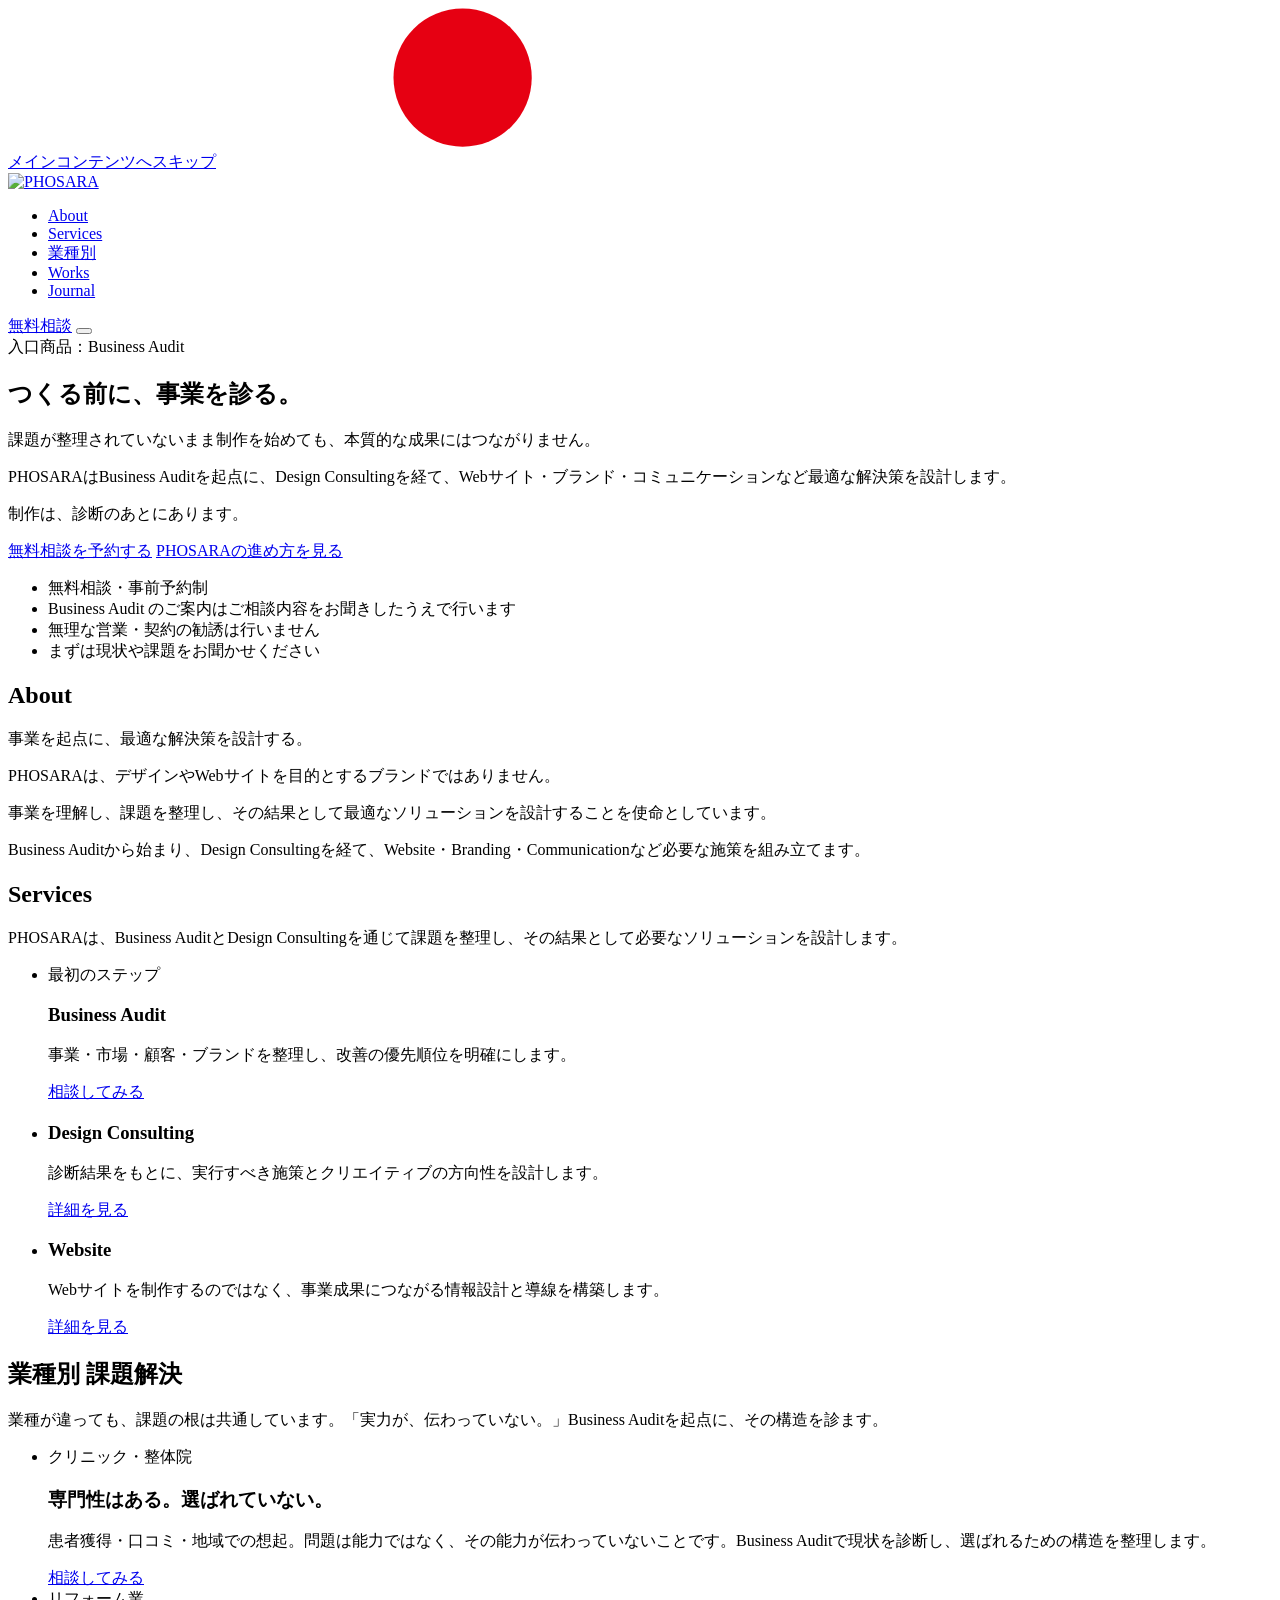
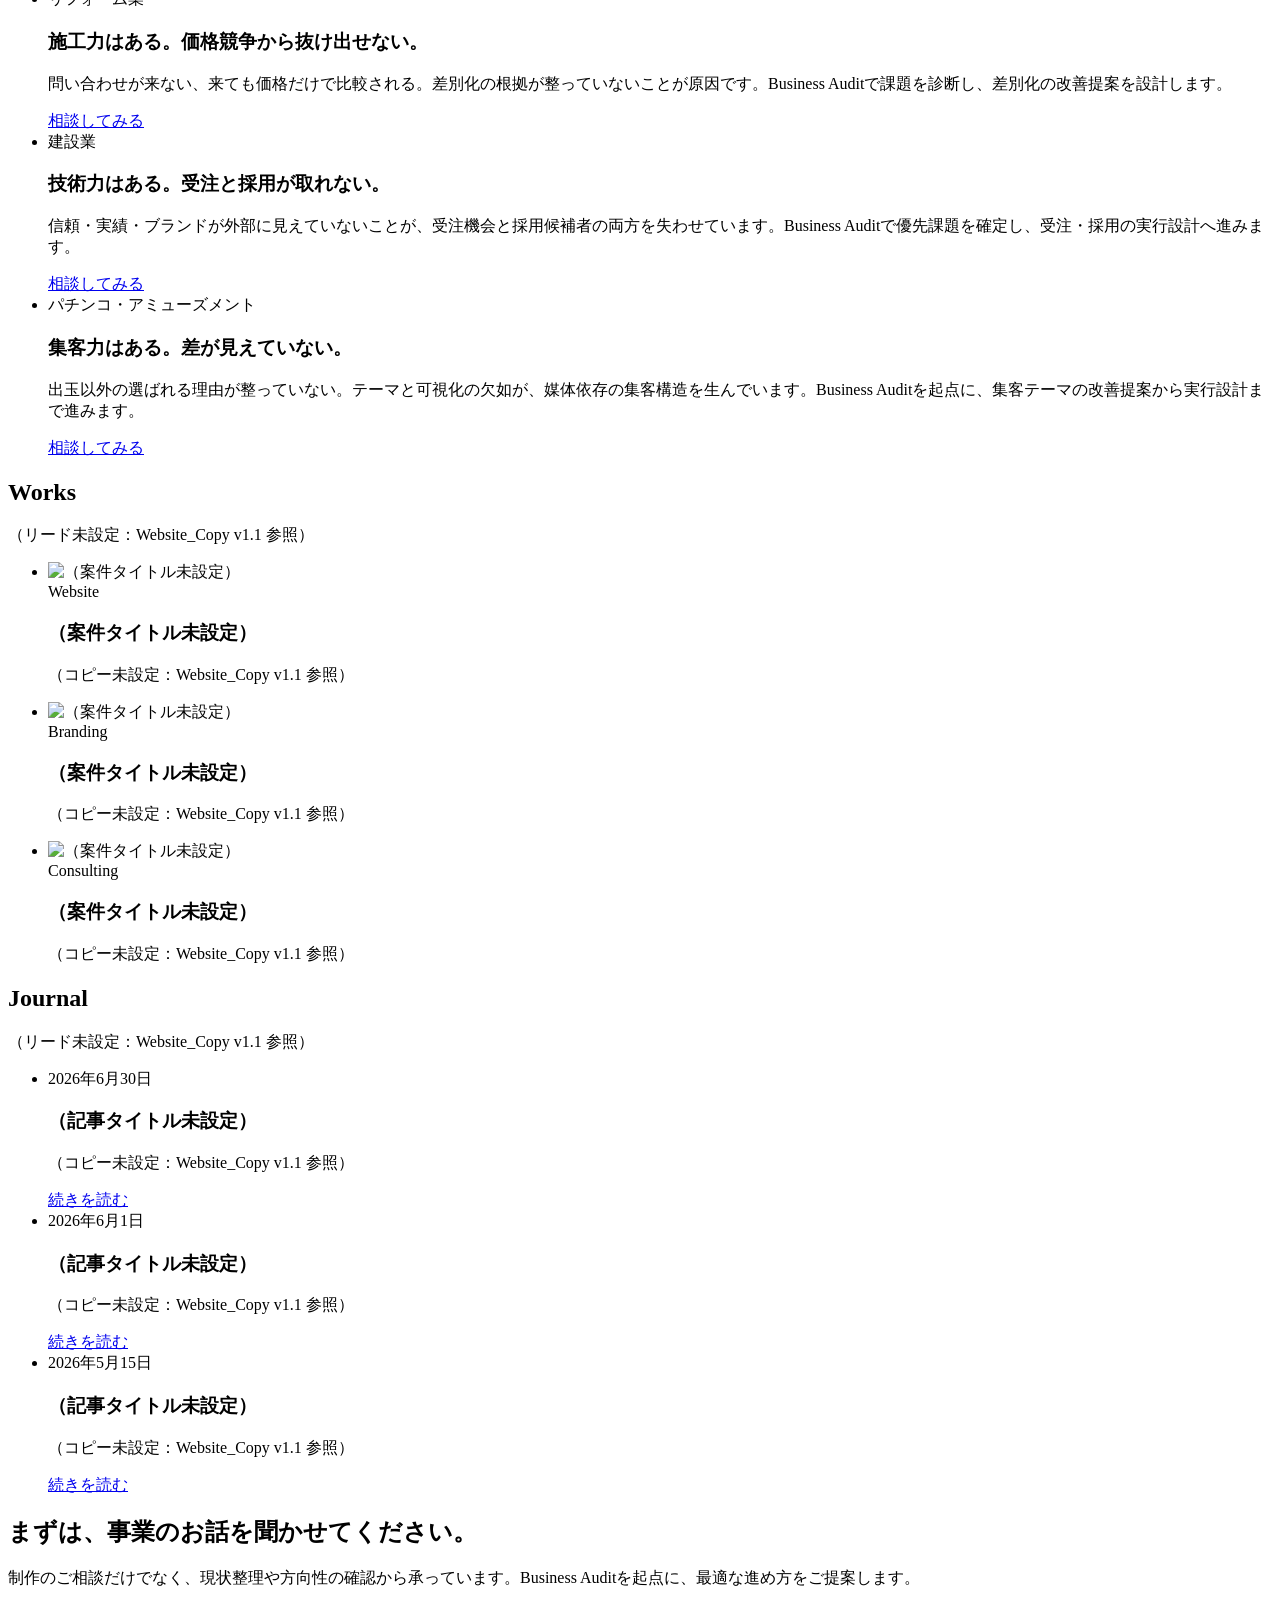
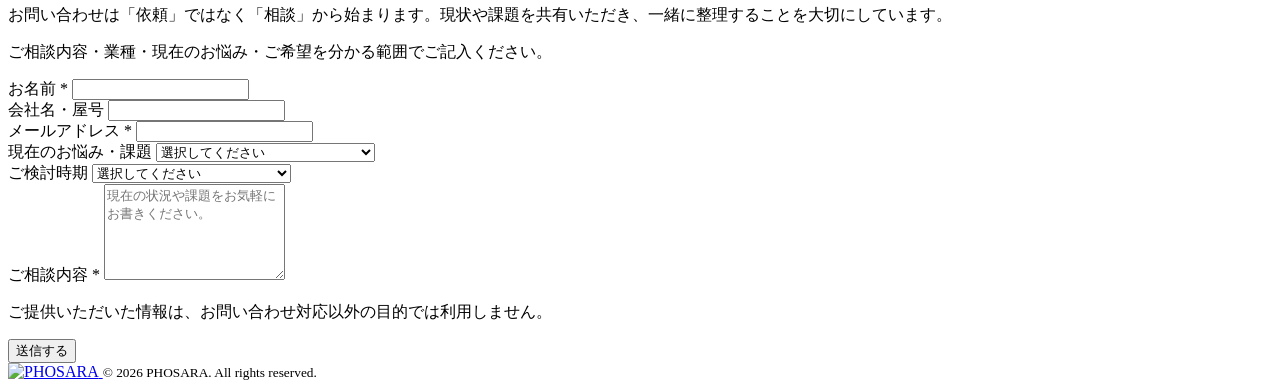
==== website/index.html @ 9cd6f7f6 "site: add Hero Opening Animation for top page - New: website/assets/css/pages/hero-intro.css   Pure " ====
<!DOCTYPE html>
<html lang="ja">
<head>
  <meta charset="UTF-8">
  <meta name="viewport" content="width=device-width, initial-scale=1.0">
  <meta name="description" content="PHOSARAはBusiness Auditを起点に、Design Consultingを経て最適なソリューションを設計するクリエイティブブランドです。まずは無料相談からお気軽にどうぞ。">
  <meta property="og:type"        content="website">
  <meta property="og:url"         content="https://phosara.com/">
  <meta property="og:title"       content="PHOSARA｜Business Auditから始めるクリエイティブブランド">
  <meta property="og:description" content="PHOSARAはBusiness Auditを起点に、Design Consultingを経て最適なソリューションを設計するクリエイティブブランドです。まずは無料相談からお気軽にどうぞ。">
  <meta property="og:image"       content="/assets/images/og/og-image.jpg">
  <meta name="twitter:card"       content="summary_large_image">
  <title>PHOSARA｜Business Auditから始めるクリエイティブブランド</title>
  <link rel="canonical"  href="https://phosara.com/">
  <link rel="icon"             href="/favicon.ico">
  <link rel="apple-touch-icon" href="/apple-touch-icon.png">
  <!-- Google Fonts -->
  <link rel="preconnect" href="https://fonts.googleapis.com">
  <link rel="preconnect" href="https://fonts.gstatic.com" crossorigin>
  <link rel="stylesheet" href="https://fonts.googleapis.com/css2?family=Noto+Sans+JP:wght@300;400;700&family=Space+Grotesk:wght@400;600;700&display=swap">
  <link rel="stylesheet" href="/assets/css/tokens.css">
  <link rel="stylesheet" href="/assets/css/base.css">
  <link rel="stylesheet" href="/assets/css/layout.css">
  <link rel="stylesheet" href="/assets/css/components.css">
  <link rel="stylesheet" href="/assets/css/pages/hero-intro.css">
  <!-- Hero Opening Animation: セッション既再生時はオーバーレイを即時非表示 -->
  <script>try{if(sessionStorage.getItem('phi-intro')){document.documentElement.setAttribute('data-phi-done','');}}catch(e){}</script>
  <style>[data-phi-done] #hero-intro{display:none!important}</style>
</head>
<body>

<!-- ========================================
  Hero Opening Animation Overlay
  初回ロード時のみ再生。sessionStorage 'phi-intro' で管理。
  アニメーション対象: ロゴフェードイン → O 発光 → 水平光ビーム → フェードアウト
  ロゴ本体（形状・比率・カラー・余白）は一切変更しない。
  SVG は inline 埋め込み（glow 計算のため）。外部ファイルは変更なし。
======================================== -->
<div id="hero-intro" aria-hidden="true" role="presentation">

  <!-- ロゴ（inline SVG — クラス名を属性 fill に変換してスタイル競合を回避） -->
  <div class="hi-logo">
    <svg xmlns="http://www.w3.org/2000/svg" viewBox="0 0 793.77 88.1"
         aria-hidden="true" focusable="false">
      <!-- O（赤い円）: cx=285.49 cy=43.66 r=43.41 — id="hi-o" で JS が座標を取得 -->
      <circle id="hi-o" fill="#e60012" cx="285.49" cy="43.66" r="43.41"/>
      <!-- PHOSARA 文字（白） -->
      <g fill="#fff">
        <path d="M763.09,1l30.41,86.08h-13.67l-6.02-17.28h-40.14l-5.91,17.28h-14L743.84,1h19.25ZM770.52,59.73l-16.84-48.34-16.62,48.34h33.47Z"/>
        <path d="M666.62,66.84v20.23h-13.34v-17.39c.33-10.17-4.16-14.44-14.55-14.11h-26.14v31.5h-13.12V1h41.56c19.8,0,26.58,6.56,26.58,25.16,0,16.52-3.17,21.44-15.2,23.62v.44c9.41.44,14.33,6.23,14.22,16.62ZM650.1,41.68c3.39-2.3,4.27-5.14,4.27-12.69,0-10.06-.88-13.02-4.7-15.09-1.86-.98-5.14-1.53-9.41-1.53h-27.67v31.83h25.48c5.8,0,9.62-.77,12.03-2.52Z"/>
        <path d="M522.13,1l30.52,86.08h-13.67l-6.12-17.28h-40.14l-5.91,17.28h-13.89L502.99,1h19.14ZM529.68,59.73l-16.95-48.34-16.62,48.34h33.58Z"/>
        <path d="M427.74,22.65v2.62h-12.91c0-5.8-.33-7.88-1.64-9.95-2.08-3.17-5.8-4.27-16.08-4.27-17.83,0-21.22,2.08-21.22,13.45,0,6.78,1.75,10.17,5.91,11.59,2.52.88,3.61,1.09,17.06,1.64,7.55.44,12.58.88,16.19,1.53,3.61.77,5.91,1.64,7.98,3.17,4.7,3.61,6.56,8.86,6.56,19.25,0,12.47-2.19,18.59-7.88,22.2-5.03,3.06-11.27,3.94-27.78,3.94-13.56,0-18.27-.77-23.62-3.83-3.17-1.97-6.02-6.12-6.89-10.5-.77-3.83-.98-6.34-1.09-13.34h12.91c0,7.66.44,9.62,1.97,12.36,2.19,3.83,4.48,4.38,18.92,4.38,18.27,0,20.45-1.64,20.45-15.31,0-6.45-1.42-9.52-5.03-10.94q-2.3-.88-17.28-1.75c-13.67-.66-16.84-1.09-20.34-2.62-.44-.22-.98-.44-1.53-.66-6.78-3.28-9.62-9.41-9.62-20.78,0-9.84,2.08-16.19,6.56-19.58,5.14-3.83,11.59-5.03,27.02-5.03,16.95,0,23.73,1.86,27.78,7.66,2.52,3.61,3.61,8.2,3.61,14.77Z"/>
        <polygon points="187.56 1 187.56 87.08 174.32 87.08 174.32 48.79 174.32 37.53 174.32 1 187.56 1"/>
        <polygon points="129.37 48.79 129.37 87.08 116.13 87.08 116.13 1 129.37 1 129.37 48.79"/>
        <path d="M58.82,5.04c5.58,3.94,7.98,11.38,7.98,24.5s-3.5,21.44-11.27,24.61c-4.05,1.86-4.59,1.97-20.23,2.19H13.43v30.73H.2V1h35.44c15.09,0,18.16.55,23.19,4.05ZM34.21,45.08c16.73,0,19.36-2.3,19.36-15.75,0-10.28-1.2-14.11-4.92-15.75-2.3-1.2-4.59-1.42-12.14-1.42H13.43v32.92h20.78Z"/>
      </g>
      <!-- H の横棒 -->
      <rect fill="#fff" x="167.78" y="12.63" width="13.16" height="62.06"
            transform="translate(218.03 -130.7) rotate(90)"/>
    </svg>
    <!-- 発光エフェクト（O に精密配置） -->
    <span class="hi-glow" aria-hidden="true"></span>
  </div>

  <!-- 水平光ビーム（画面全幅） -->
  <span class="hi-beam" aria-hidden="true"></span>

</div>

<!-- ========================================
  Skip Link
  キーボードユーザー向けアクセシビリティ対応
======================================== -->
<a href="#main" class="skip-link">メインコンテンツへスキップ</a>

<!-- ========================================
  Global Header
  Blueprint Section 02 参照
======================================== -->
<header class="global-header" role="banner">
  <div class="global-header-inner">

    <!-- サイトロゴ -->
    <a href="/" class="site-logo" aria-label="PHOSARA ホームへ">
      <span class="site-logo__asset">
        <img
          src="/assets/images/logos/phosara-logo.svg"
          alt="PHOSARA"
          width="120"
          height="32"
          decoding="async"
          loading="eager"
        >
      </span>
    </a>

    <!-- PCナビゲーション（1024px以上で表示） -->
    <nav class="global-nav" aria-label="グローバルナビゲーション">
      <ul class="nav-list" role="list">
        <li><a href="#about"      class="nav-link">About</a></li>
        <li><a href="#services"   class="nav-link">Services</a></li>
        <li><a href="#industries" class="nav-link">業種別</a></li>
        <li><a href="#works"      class="nav-link">Works</a></li>
        <li><a href="#journal"    class="nav-link">Journal</a></li>
      </ul>
    </nav>

    <!-- 相談CTAリンク（PCのみ） -->
    <a href="#contact" class="nav-cta btn-primary">無料相談</a>

    <!-- ハンバーガーボタン（モバイルのみ） -->
    <button
      class="nav-toggle"
      type="button"
      aria-label="メニューを開く"
      aria-expanded="false"
      aria-controls="mobile-menu"
    >
      <span class="nav-toggle-bar"></span>
      <span class="nav-toggle-bar"></span>
      <span class="nav-toggle-bar"></span>
    </button>

  </div>
</header>

<!-- ========================================
  Mobile Menu
  JS（nav.js）で aria-hidden / hidden を切り替え
======================================== -->
<div id="mobile-menu" class="mobile-menu" hidden aria-hidden="true">
  <nav aria-label="モバイルナビゲーション">
    <ul class="nav-list" role="list">
      <li><a href="#about"    class="nav-link">About</a></li>
      <li><a href="#services"   class="nav-link">Services</a></li>
      <li><a href="#industries" class="nav-link">業種別</a></li>
      <li><a href="#works"      class="nav-link">Works</a></li>
      <li><a href="#journal"  class="nav-link">Journal</a></li>
      <li><a href="#contact"  class="nav-link">無料相談</a></li>
    </ul>
  </nav>
</div>

<!-- ========================================
  Main Content
======================================== -->
<main id="main">

  <!-- ======================================
    Hero Section
    Blueprint Section 03 参照
  ====================================== -->
  <section class="hero" id="hero" aria-label="ヒーロー">
    <div class="container">
      <div class="hero-inner">
        <span class="hero-badge">入口商品：Business Audit</span>
        <h1 class="hero-title">つくる前に、事業を診る。</h1>
        <p class="hero-lead">課題が整理されていないまま制作を始めても、本質的な成果にはつながりません。</p>
        <p class="hero-body">PHOSARAはBusiness Auditを起点に、Design Consultingを経て、Webサイト・ブランド・コミュニケーションなど最適な解決策を設計します。</p>
        <p class="hero-closing">制作は、診断のあとにあります。</p>
        <div class="hero-cta">
          <a href="#contact"  class="btn-primary btn--lg">無料相談を予約する</a>
          <a href="/approach/" class="btn-secondary btn--lg">PHOSARAの進め方を見る</a>
        </div>
        <ul class="hero-micro-copy">
          <li>無料相談・事前予約制</li>
          <li>Business Audit のご案内はご相談内容をお聞きしたうえで行います</li>
          <li>無理な営業・契約の勧誘は行いません</li>
          <li>まずは現状や課題をお聞かせください</li>
        </ul>
      </div>
    </div>
    <!-- スクロールインジケーター（装飾用、aria-hidden） -->
    <div class="hero-scroll" aria-hidden="true">
      <span class="hero-scroll__line"></span>
    </div>
  </section>

  <!-- ======================================
    About Section
    Blueprint Section 04 参照 / Website_Copy v1.1「05 PHOSARAとは」
  ====================================== -->
  <section class="section" id="about" aria-labelledby="about-heading">
    <div class="container">
      <div class="section-heading">
        <h2 class="section-heading-title" id="about-heading">About</h2>
        <p class="section-heading-body">事業を起点に、最適な解決策を設計する。</p>
      </div>
      <p class="section-body">PHOSARAは、デザインやWebサイトを目的とするブランドではありません。</p>
      <p class="section-body">事業を理解し、課題を整理し、その結果として最適なソリューションを設計することを使命としています。</p>
      <p class="section-body">Business Auditから始まり、Design Consultingを経て、Website・Branding・Communicationなど必要な施策を組み立てます。</p>
    </div>
  </section>

  <!-- ======================================
    Services Section
    Blueprint Section 05 参照 / Website_Copy v1.1「04 SERVICES」
  ====================================== -->
  <section class="section" id="services" aria-labelledby="services-heading">
    <div class="container">
      <div class="section-heading">
        <h2 class="section-heading-title" id="services-heading">Services</h2>
        <p class="section-heading-body">PHOSARAは、Business AuditとDesign Consultingを通じて課題を整理し、その結果として必要なソリューションを設計します。</p>
      </div>
      <ul class="services-grid" role="list">
        <li>
          <article class="card">
            <span class="badge">最初のステップ</span>
            <h3>Business Audit</h3>
            <p>事業・市場・顧客・ブランドを整理し、改善の優先順位を明確にします。</p>
            <a href="#contact" class="btn-text">相談してみる</a>
          </article>
        </li>
        <li>
          <article class="card">
            <h3>Design Consulting</h3>
            <p>診断結果をもとに、実行すべき施策とクリエイティブの方向性を設計します。</p>
            <a href="#contact" class="btn-text">詳細を見る</a>
          </article>
        </li>
        <li>
          <article class="card">
            <h3>Website</h3>
            <p>Webサイトを制作するのではなく、事業成果につながる情報設計と導線を構築します。</p>
            <a href="#contact" class="btn-text">詳細を見る</a>
          </article>
        </li>
      </ul>
    </div>
  </section>

  <!-- ======================================
    Industries Section
    業種別 課題解決 — Business Audit 起点
  ====================================== -->
  <section class="section" id="industries" aria-labelledby="industries-heading">
    <div class="container">
      <div class="section-heading">
        <h2 class="section-heading-title" id="industries-heading">業種別 課題解決</h2>
        <p class="section-heading-body">業種が違っても、課題の根は共通しています。「実力が、伝わっていない。」Business Auditを起点に、その構造を診ます。</p>
      </div>
      <ul class="industries-grid" role="list">
        <li>
          <article class="card">
            <span class="tag">クリニック・整体院</span>
            <h3>専門性はある。選ばれていない。</h3>
            <p>患者獲得・口コミ・地域での想起。問題は能力ではなく、その能力が伝わっていないことです。Business Auditで現状を診断し、選ばれるための構造を整理します。</p>
            <a href="#contact" class="btn-text">相談してみる</a>
          </article>
        </li>
        <li>
          <article class="card">
            <span class="tag">リフォーム業</span>
            <h3>施工力はある。価格競争から抜け出せない。</h3>
            <p>問い合わせが来ない、来ても価格だけで比較される。差別化の根拠が整っていないことが原因です。Business Auditで課題を診断し、差別化の改善提案を設計します。</p>
            <a href="#contact" class="btn-text">相談してみる</a>
          </article>
        </li>
        <li>
          <article class="card">
            <span class="tag">建設業</span>
            <h3>技術力はある。受注と採用が取れない。</h3>
            <p>信頼・実績・ブランドが外部に見えていないことが、受注機会と採用候補者の両方を失わせています。Business Auditで優先課題を確定し、受注・採用の実行設計へ進みます。</p>
            <a href="#contact" class="btn-text">相談してみる</a>
          </article>
        </li>
        <li>
          <article class="card">
            <span class="tag">パチンコ・アミューズメント</span>
            <h3>集客力はある。差が見えていない。</h3>
            <p>出玉以外の選ばれる理由が整っていない。テーマと可視化の欠如が、媒体依存の集客構造を生んでいます。Business Auditを起点に、集客テーマの改善提案から実行設計まで進みます。</p>
            <a href="#contact" class="btn-text">相談してみる</a>
          </article>
        </li>
      </ul>
    </div>
  </section>

  <!-- ======================================
    Works Section
    Blueprint Section 06 参照
  ====================================== -->
  <section class="section" id="works" aria-labelledby="works-heading">
    <div class="container">
      <div class="section-heading">
        <h2 class="section-heading-title" id="works-heading">Works</h2>
        <p class="section-heading-body">（リード未設定：Website_Copy v1.1 参照）</p>
      </div>
      <ul class="works-grid" role="list">
        <li>
          <article class="card">
            <div class="card-media">
              <img
                src="/assets/images/works/work-01.jpg"
                alt="（案件タイトル未設定）"
                loading="lazy"
              >
            </div>
            <span class="tag">Website</span>
            <h3>（案件タイトル未設定）</h3>
            <p>（コピー未設定：Website_Copy v1.1 参照）</p>
          </article>
        </li>
        <li>
          <article class="card">
            <div class="card-media">
              <img
                src="/assets/images/works/work-02.jpg"
                alt="（案件タイトル未設定）"
                loading="lazy"
              >
            </div>
            <span class="tag">Branding</span>
            <h3>（案件タイトル未設定）</h3>
            <p>（コピー未設定：Website_Copy v1.1 参照）</p>
          </article>
        </li>
        <li>
          <article class="card">
            <div class="card-media">
              <img
                src="/assets/images/works/work-03.jpg"
                alt="（案件タイトル未設定）"
                loading="lazy"
              >
            </div>
            <span class="tag">Consulting</span>
            <h3>（案件タイトル未設定）</h3>
            <p>（コピー未設定：Website_Copy v1.1 参照）</p>
          </article>
        </li>
      </ul>
    </div>
  </section>

  <!-- ======================================
    Journal Section
    Blueprint Section 07 参照
  ====================================== -->
  <section class="section" id="journal" aria-labelledby="journal-heading">
    <div class="container">
      <div class="section-heading">
        <h2 class="section-heading-title" id="journal-heading">Journal</h2>
        <p class="section-heading-body">（リード未設定：Website_Copy v1.1 参照）</p>
      </div>
      <ul class="journal-list" role="list">
        <li>
          <article class="card">
            <time datetime="2026-06-30">2026年6月30日</time>
            <h3>（記事タイトル未設定）</h3>
            <p>（コピー未設定：Website_Copy v1.1 参照）</p>
            <a href="#" class="btn-text">続きを読む</a>
          </article>
        </li>
        <li>
          <article class="card">
            <time datetime="2026-06-01">2026年6月1日</time>
            <h3>（記事タイトル未設定）</h3>
            <p>（コピー未設定：Website_Copy v1.1 参照）</p>
            <a href="#" class="btn-text">続きを読む</a>
          </article>
        </li>
        <li>
          <article class="card">
            <time datetime="2026-05-15">2026年5月15日</time>
            <h3>（記事タイトル未設定）</h3>
            <p>（コピー未設定：Website_Copy v1.1 参照）</p>
            <a href="#" class="btn-text">続きを読む</a>
          </article>
        </li>
      </ul>
    </div>
  </section>

  <!-- ======================================
    Contact Section
    Blueprint Section 08 参照 / Website_Copy v1.1「08 CONTACT」
  ====================================== -->
  <section class="cta-section" id="contact" aria-labelledby="contact-heading">
    <div class="cta-section-inner">
      <h2 class="cta-section-title" id="contact-heading">まずは、事業のお話を聞かせてください。</h2>
      <p class="cta-section-body">制作のご相談だけでなく、現状整理や方向性の確認から承っています。Business Auditを起点に、最適な進め方をご提案します。</p>
      <p class="contact-philosophy">お問い合わせは「依頼」ではなく「相談」から始まります。現状や課題を共有いただき、一緒に整理することを大切にしています。</p>
      <!-- TODO: Formspree フォームID取得後に REPLACE_WITH_FORM_ID を実際のIDに差し替えてください
           例: action="https://formspree.io/f/xabcdefg"
           Formspree ダッシュボード: https://formspree.io/ -->
      <form class="contact-form" action="https://formspree.io/f/REPLACE_WITH_FORM_ID" method="post">
        <p class="contact-form-guide">ご相談内容・業種・現在のお悩み・ご希望を分かる範囲でご記入ください。</p>
        <!-- お名前 -->
        <div class="form-group">
          <label for="name" class="form-label">
            お名前 <span aria-label="必須">*</span>
          </label>
          <input
            type="text"
            id="name"
            name="name"
            class="form-input"
            autocomplete="name"
            required
            aria-required="true"
          >
        </div>
        <!-- 会社名・屋号 -->
        <div class="form-group">
          <label for="company" class="form-label">会社名・屋号</label>
          <input
            type="text"
            id="company"
            name="company"
            class="form-input"
            autocomplete="organization"
          >
        </div>
        <!-- メールアドレス -->
        <div class="form-group">
          <label for="email" class="form-label">
            メールアドレス <span aria-label="必須">*</span>
          </label>
          <input
            type="email"
            id="email"
            name="email"
            class="form-input"
            autocomplete="email"
            required
            aria-required="true"
          >
        </div>
        <!-- 現在のお悩み・課題（選択式）/ PLAN.md 選別設計 + WF-02「業種/課題感/きっかけ/時期」 -->
        <div class="form-group">
          <label for="challenge" class="form-label">現在のお悩み・課題</label>
          <select id="challenge" name="challenge" class="form-select">
            <option value="">選択してください</option>
            <option value="website">Webサイトをリニューアルしたい</option>
            <option value="brand">ブランドや情報発信を整理したい</option>
            <option value="leads">集客・問い合わせを増やしたい</option>
            <option value="audit">事業課題を可視化・整理したい</option>
            <option value="other">その他</option>
          </select>
        </div>
        <!-- ご検討時期 / WF-02 緊急度の把握 -->
        <div class="form-group">
          <label for="timeline" class="form-label">ご検討時期</label>
          <select id="timeline" name="timeline" class="form-select">
            <option value="">選択してください</option>
            <option value="immediate">すぐに動きたい（1ヶ月以内）</option>
            <option value="3months">3ヶ月以内に動きたい</option>
            <option value="6months">半年以内に動きたい</option>
            <option value="researching">まずは情報収集・比較中</option>
          </select>
        </div>
        <!-- ご相談内容 -->
        <div class="form-group">
          <label for="message" class="form-label">
            ご相談内容 <span aria-label="必須">*</span>
          </label>
          <textarea
            id="message"
            name="message"
            class="form-textarea"
            rows="6"
            placeholder="現在の状況や課題をお気軽にお書きください。"
            required
            aria-required="true"
          ></textarea>
        </div>
        <!-- プライバシー -->
        <p class="form-privacy">ご提供いただいた情報は、お問い合わせ対応以外の目的では利用しません。</p>
        <button type="submit" class="btn-primary btn--lg">送信する</button>
      </form>
    </div>
  </section>

</main>

<!-- ========================================
  Global Footer
  Blueprint Section 09 参照
======================================== -->
<footer class="global-footer" role="contentinfo">
  <div class="container">
    <div class="global-footer-inner">
      <a href="/" class="site-logo" aria-label="PHOSARA ホームへ">
        <span class="site-logo__asset">
          <img
            src="/assets/images/logos/phosara-logo.svg"
            alt="PHOSARA"
            width="100"
            height="27"
            decoding="async"
          >
        </span>
      </a>
      <small class="footer-copy">&copy; 2026 PHOSARA. All rights reserved.</small>
    </div>
  </div>
</footer>

<!-- JavaScript — body終了タグ直前に配置 / defer で非同期読み込み -->
<script src="/assets/js/hero-intro.js" defer></script>
<script src="/assets/js/main.js"       defer></script>
<script src="/assets/js/nav.js"        defer></script>
<script src="/assets/js/animations.js" defer></script>

</body>
</html>
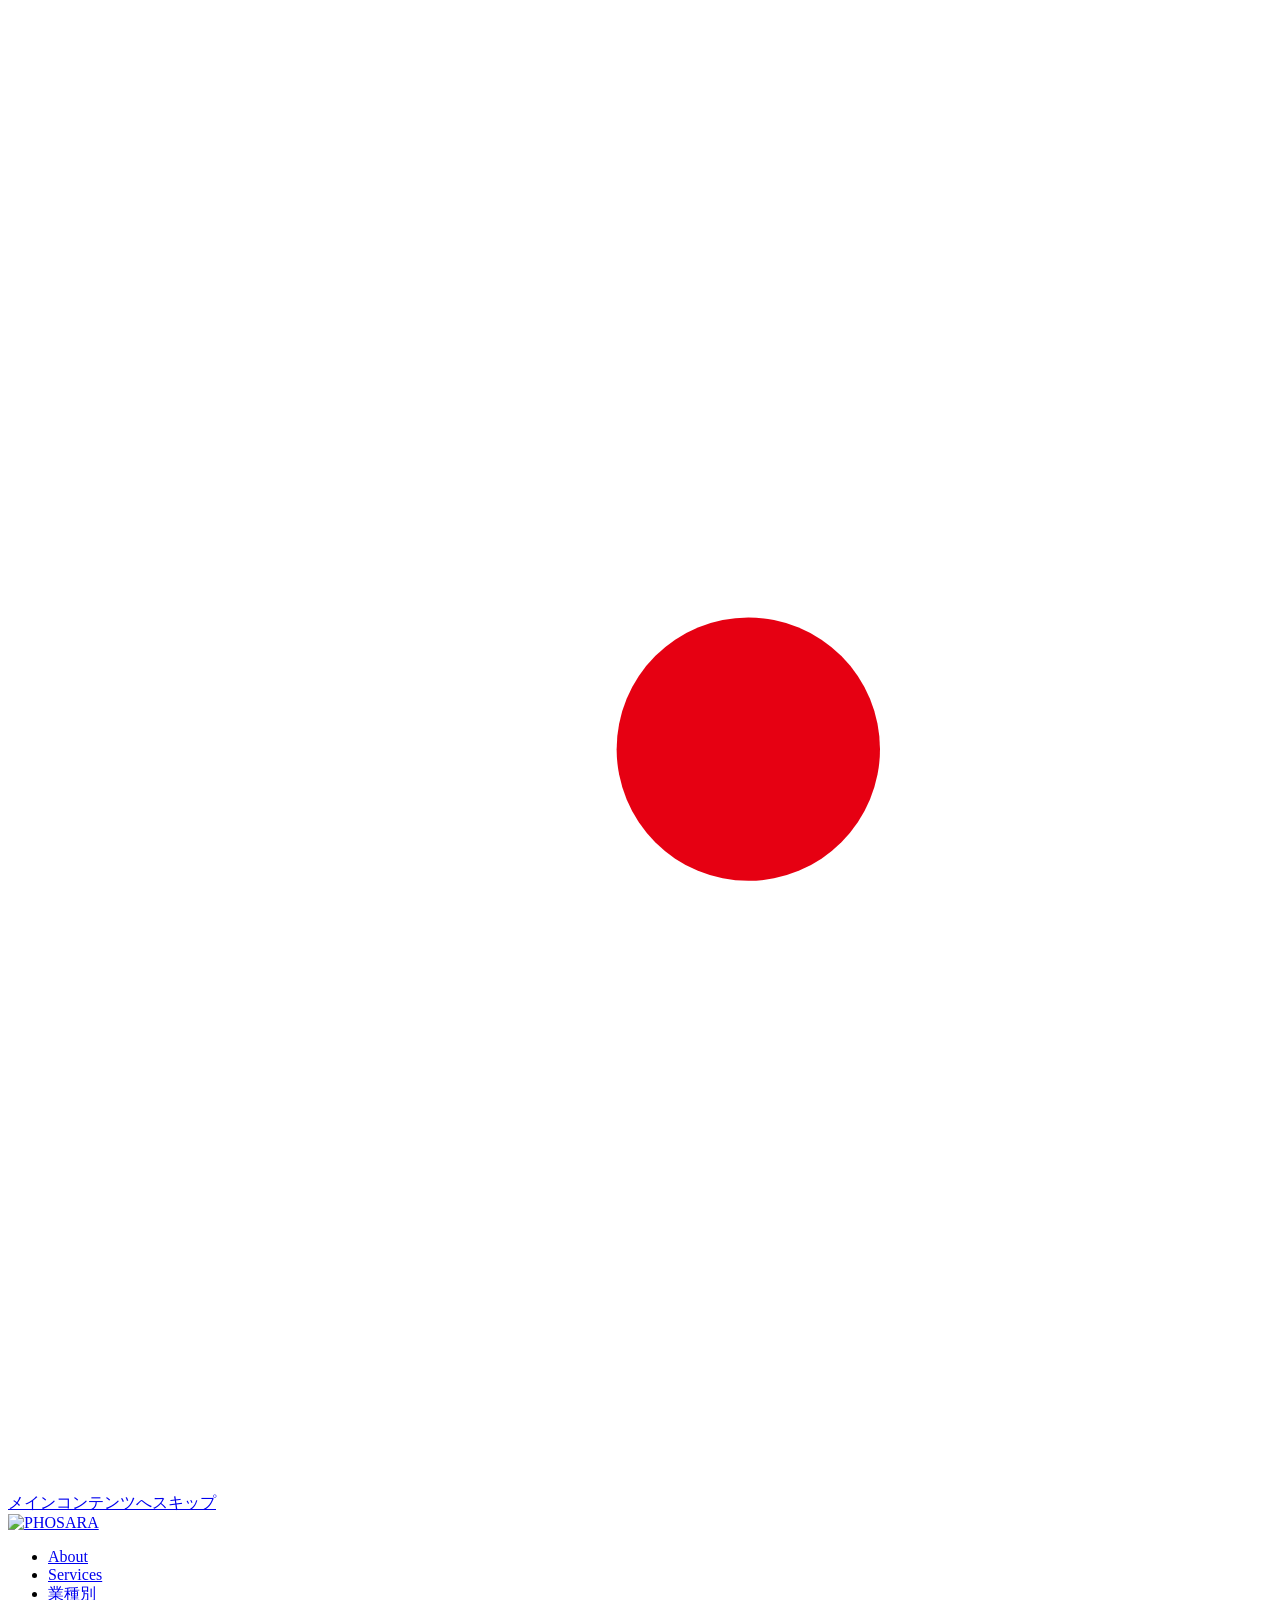
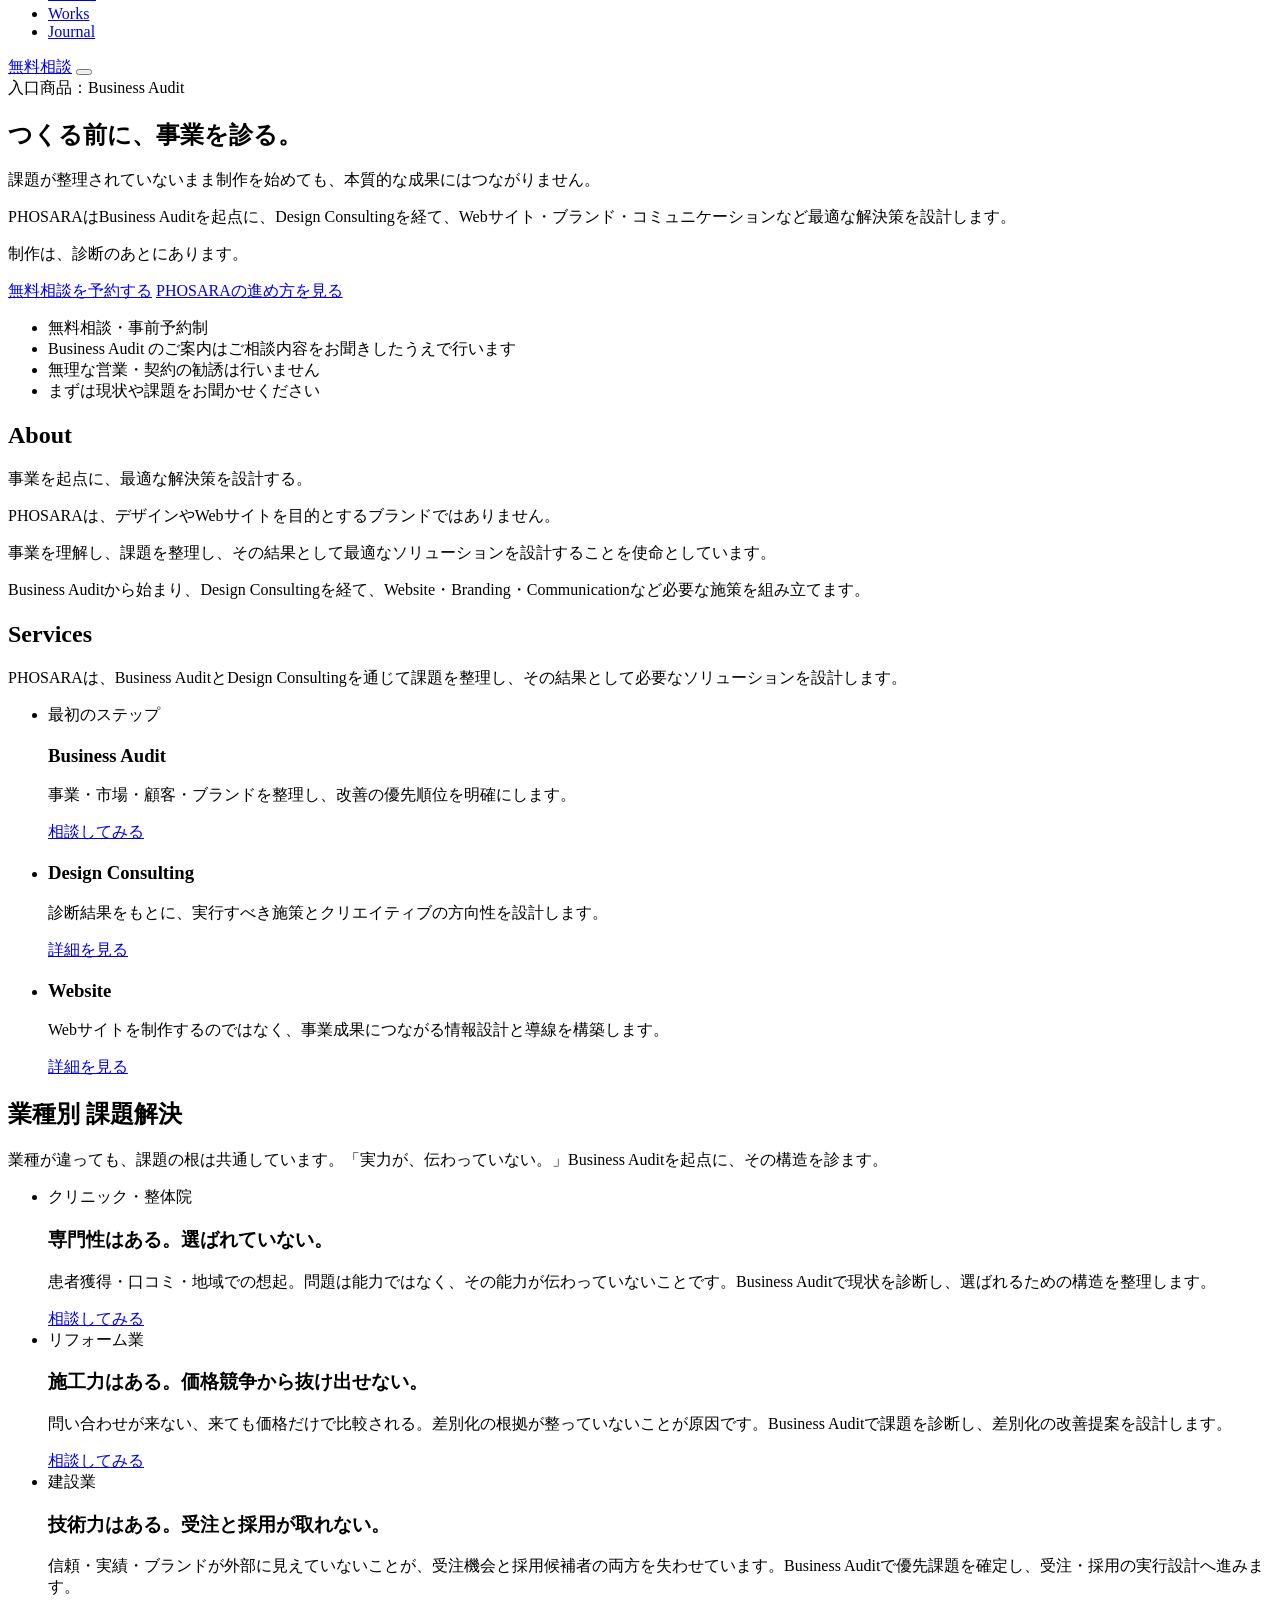
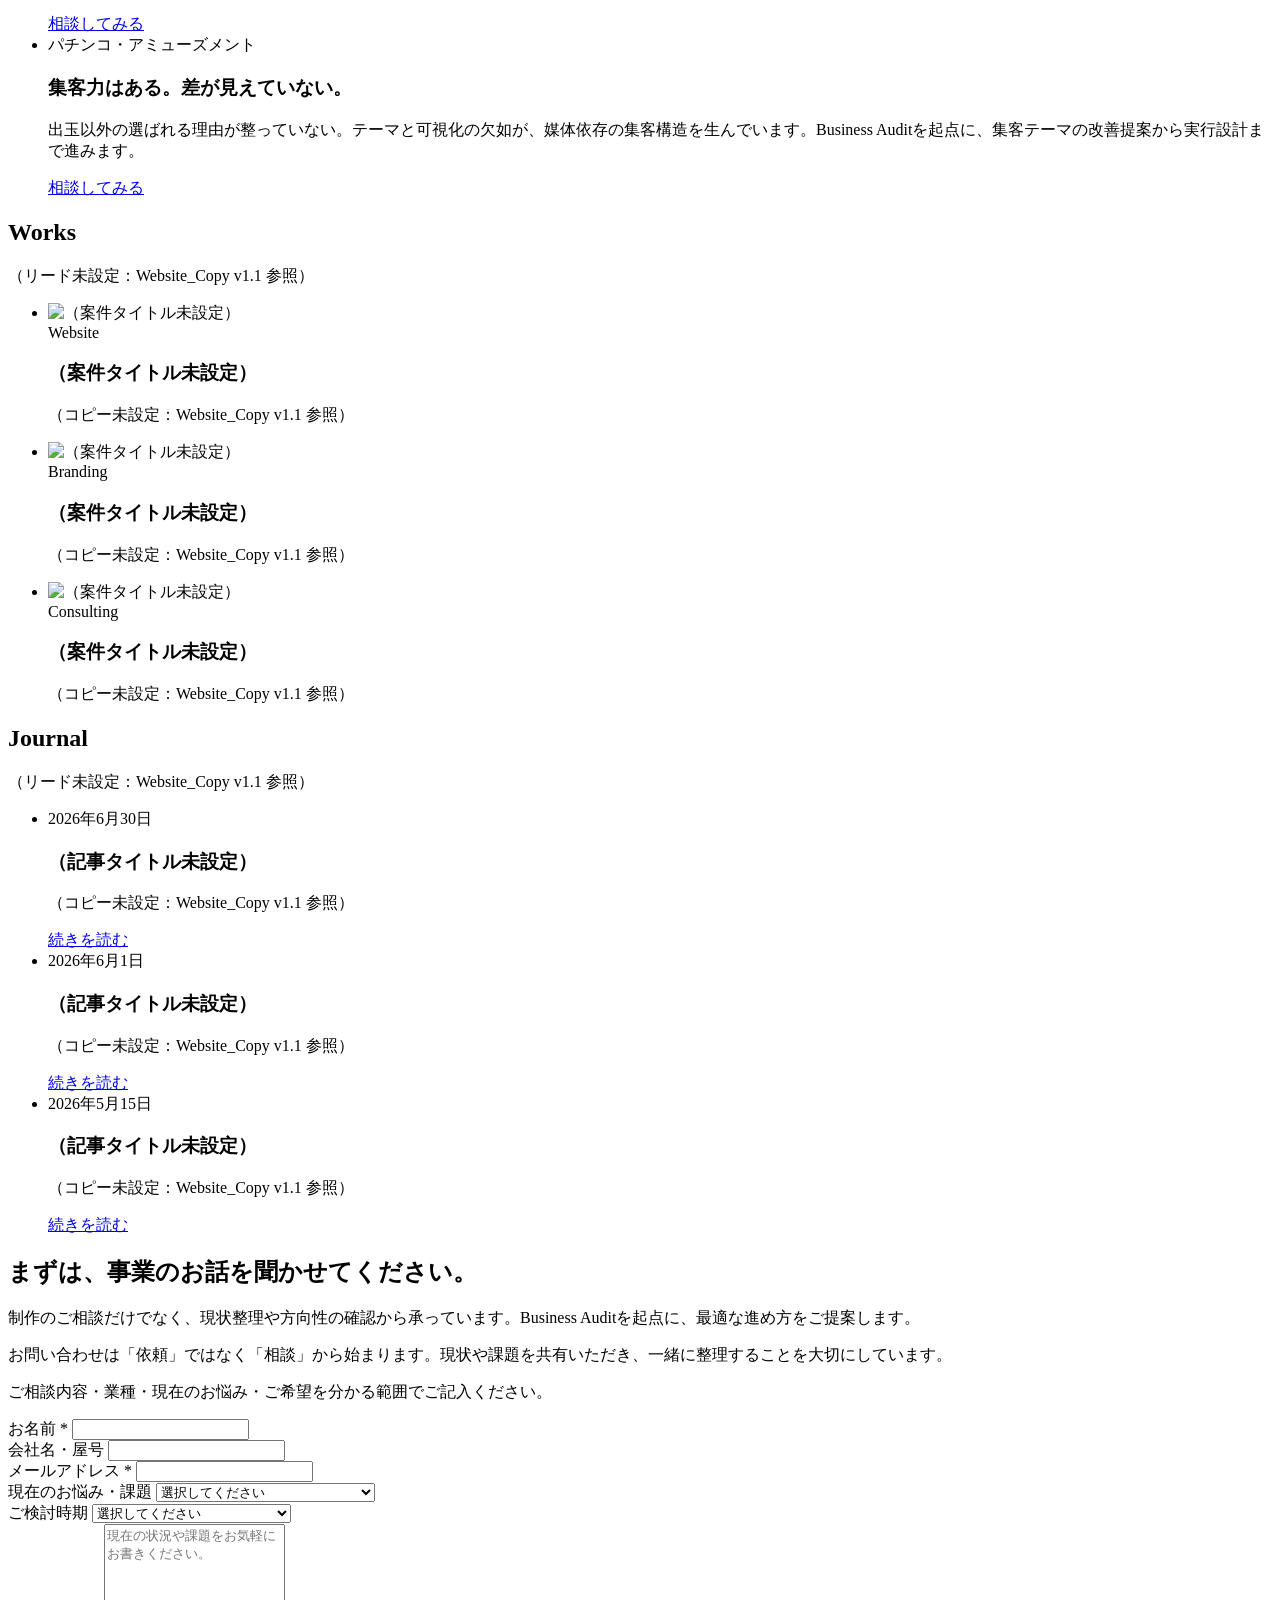
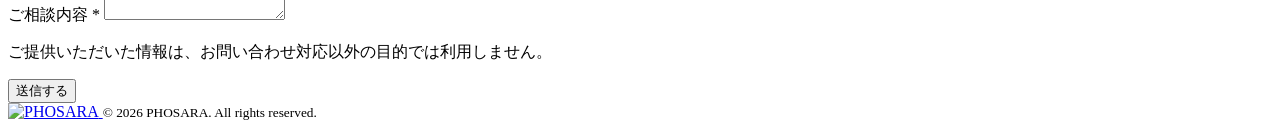
==== commit 9cf4e4f4: "site: replace wordmark with official symbol in Hero Opening Animation - phosara-symbol-white.svg（三日月" ====
--- a/website/index.html
+++ b/website/index.html
@@ -32,33 +32,30 @@
 <!-- ========================================
   Hero Opening Animation Overlay
   初回ロード時のみ再生。sessionStorage 'phi-intro' で管理。
-  アニメーション対象: ロゴフェードイン → O 発光 → 水平光ビーム → フェードアウト
+  アニメーション対象: ロゴフェードイン → 赤点発光 → 水平光ビーム → フェードアウト
   ロゴ本体（形状・比率・カラー・余白）は一切変更しない。
-  SVG は inline 埋め込み（glow 計算のため）。外部ファイルは変更なし。
+  SVG は inline 埋め込み（id="hi-o" で JS が赤点座標を取得）。
+  使用ロゴ: 正式シンボル（三日月+十字+赤点） phosara-symbol-white.svg
 ======================================== -->
 <div id="hero-intro" aria-hidden="true" role="presentation">
 
-  <!-- ロゴ（inline SVG — クラス名を属性 fill に変換してスタイル競合を回避） -->
+  <!-- 正式シンボル（inline SVG — CSS クラスを fill 属性に変換してスタイル競合を回避） -->
   <div class="hi-logo">
-    <svg xmlns="http://www.w3.org/2000/svg" viewBox="0 0 793.77 88.1"
+    <svg xmlns="http://www.w3.org/2000/svg" viewBox="0 0 719.75 843.1"
          aria-hidden="true" focusable="false">
-      <!-- O（赤い円）: cx=285.49 cy=43.66 r=43.41 — id="hi-o" で JS が座標を取得 -->
-      <circle id="hi-o" fill="#e60012" cx="285.49" cy="43.66" r="43.41"/>
-      <!-- PHOSARA 文字（白） -->
+      <!-- 三日月の弧 -->
+      <path fill="#fff" d="M442.62,711.17c-159.68,0-289.12-129.44-289.12-289.12S282.94,132.93,442.62,132.93c67.68,0,129.93,23.26,179.19,62.22-60.59-64.7-146.77-105.15-242.4-105.15-183.38,0-332.05,148.66-332.05,332.05s148.66,332.05,332.05,332.05c95.64,0,181.81-40.45,242.4-105.15-49.26,38.96-111.51,62.22-179.19,62.22Z"/>
+      <!-- 赤い点: cx=421.55 cy=422.05 r=74.98 — id="hi-o" で JS が座標を取得 -->
+      <circle id="hi-o" fill="#e60012" cx="421.55" cy="422.05" r="74.98"/>
+      <!-- 十字（4方向の光線） -->
       <g fill="#fff">
-        <path d="M763.09,1l30.41,86.08h-13.67l-6.02-17.28h-40.14l-5.91,17.28h-14L743.84,1h19.25ZM770.52,59.73l-16.84-48.34-16.62,48.34h33.47Z"/>
-        <path d="M666.62,66.84v20.23h-13.34v-17.39c.33-10.17-4.16-14.44-14.55-14.11h-26.14v31.5h-13.12V1h41.56c19.8,0,26.58,6.56,26.58,25.16,0,16.52-3.17,21.44-15.2,23.62v.44c9.41.44,14.33,6.23,14.22,16.62ZM650.1,41.68c3.39-2.3,4.27-5.14,4.27-12.69,0-10.06-.88-13.02-4.7-15.09-1.86-.98-5.14-1.53-9.41-1.53h-27.67v31.83h25.48c5.8,0,9.62-.77,12.03-2.52Z"/>
-        <path d="M522.13,1l30.52,86.08h-13.67l-6.12-17.28h-40.14l-5.91,17.28h-13.89L502.99,1h19.14ZM529.68,59.73l-16.95-48.34-16.62,48.34h33.58Z"/>
-        <path d="M427.74,22.65v2.62h-12.91c0-5.8-.33-7.88-1.64-9.95-2.08-3.17-5.8-4.27-16.08-4.27-17.83,0-21.22,2.08-21.22,13.45,0,6.78,1.75,10.17,5.91,11.59,2.52.88,3.61,1.09,17.06,1.64,7.55.44,12.58.88,16.19,1.53,3.61.77,5.91,1.64,7.98,3.17,4.7,3.61,6.56,8.86,6.56,19.25,0,12.47-2.19,18.59-7.88,22.2-5.03,3.06-11.27,3.94-27.78,3.94-13.56,0-18.27-.77-23.62-3.83-3.17-1.97-6.02-6.12-6.89-10.5-.77-3.83-.98-6.34-1.09-13.34h12.91c0,7.66.44,9.62,1.97,12.36,2.19,3.83,4.48,4.38,18.92,4.38,18.27,0,20.45-1.64,20.45-15.31,0-6.45-1.42-9.52-5.03-10.94q-2.3-.88-17.28-1.75c-13.67-.66-16.84-1.09-20.34-2.62-.44-.22-.98-.44-1.53-.66-6.78-3.28-9.62-9.41-9.62-20.78,0-9.84,2.08-16.19,6.56-19.58,5.14-3.83,11.59-5.03,27.02-5.03,16.95,0,23.73,1.86,27.78,7.66,2.52,3.61,3.61,8.2,3.61,14.77Z"/>
-        <polygon points="187.56 1 187.56 87.08 174.32 87.08 174.32 48.79 174.32 37.53 174.32 1 187.56 1"/>
-        <polygon points="129.37 48.79 129.37 87.08 116.13 87.08 116.13 1 129.37 1 129.37 48.79"/>
-        <path d="M58.82,5.04c5.58,3.94,7.98,11.38,7.98,24.5s-3.5,21.44-11.27,24.61c-4.05,1.86-4.59,1.97-20.23,2.19H13.43v30.73H.2V1h35.44c15.09,0,18.16.55,23.19,4.05ZM34.21,45.08c16.73,0,19.36-2.3,19.36-15.75,0-10.28-1.2-14.11-4.92-15.75-2.3-1.2-4.59-1.42-12.14-1.42H13.43v32.92h20.78Z"/>
+        <path d="M719.75,421.55l-206.31-27.87c2.77,8.97,4.26,18.5,4.26,28.37s-1.39,18.68-3.95,27.35l206.01-27.85Z"/>
+        <path d="M421.55,325.89c9.71,0,19.07,1.44,27.9,4.12L421.55,0l-27.9,330.01c8.83-2.67,18.2-4.12,27.9-4.12Z"/>
+        <path d="M325.39,422.05c0-9.88,1.49-19.41,4.26-28.37L0,421.55l329.35,27.85c-2.57-8.67-3.95-17.85-3.95-27.35Z"/>
+        <path d="M421.55,518.2c-9.67,0-19.01-1.43-27.82-4.09l27.82,328.99,27.82-328.99c-8.81,2.66-18.14,4.09-27.82,4.09Z"/>
       </g>
-      <!-- H の横棒 -->
-      <rect fill="#fff" x="167.78" y="12.63" width="13.16" height="62.06"
-            transform="translate(218.03 -130.7) rotate(90)"/>
     </svg>
-    <!-- 発光エフェクト（O に精密配置） -->
+    <!-- 発光エフェクト（赤点に精密配置） -->
     <span class="hi-glow" aria-hidden="true"></span>
   </div>
 
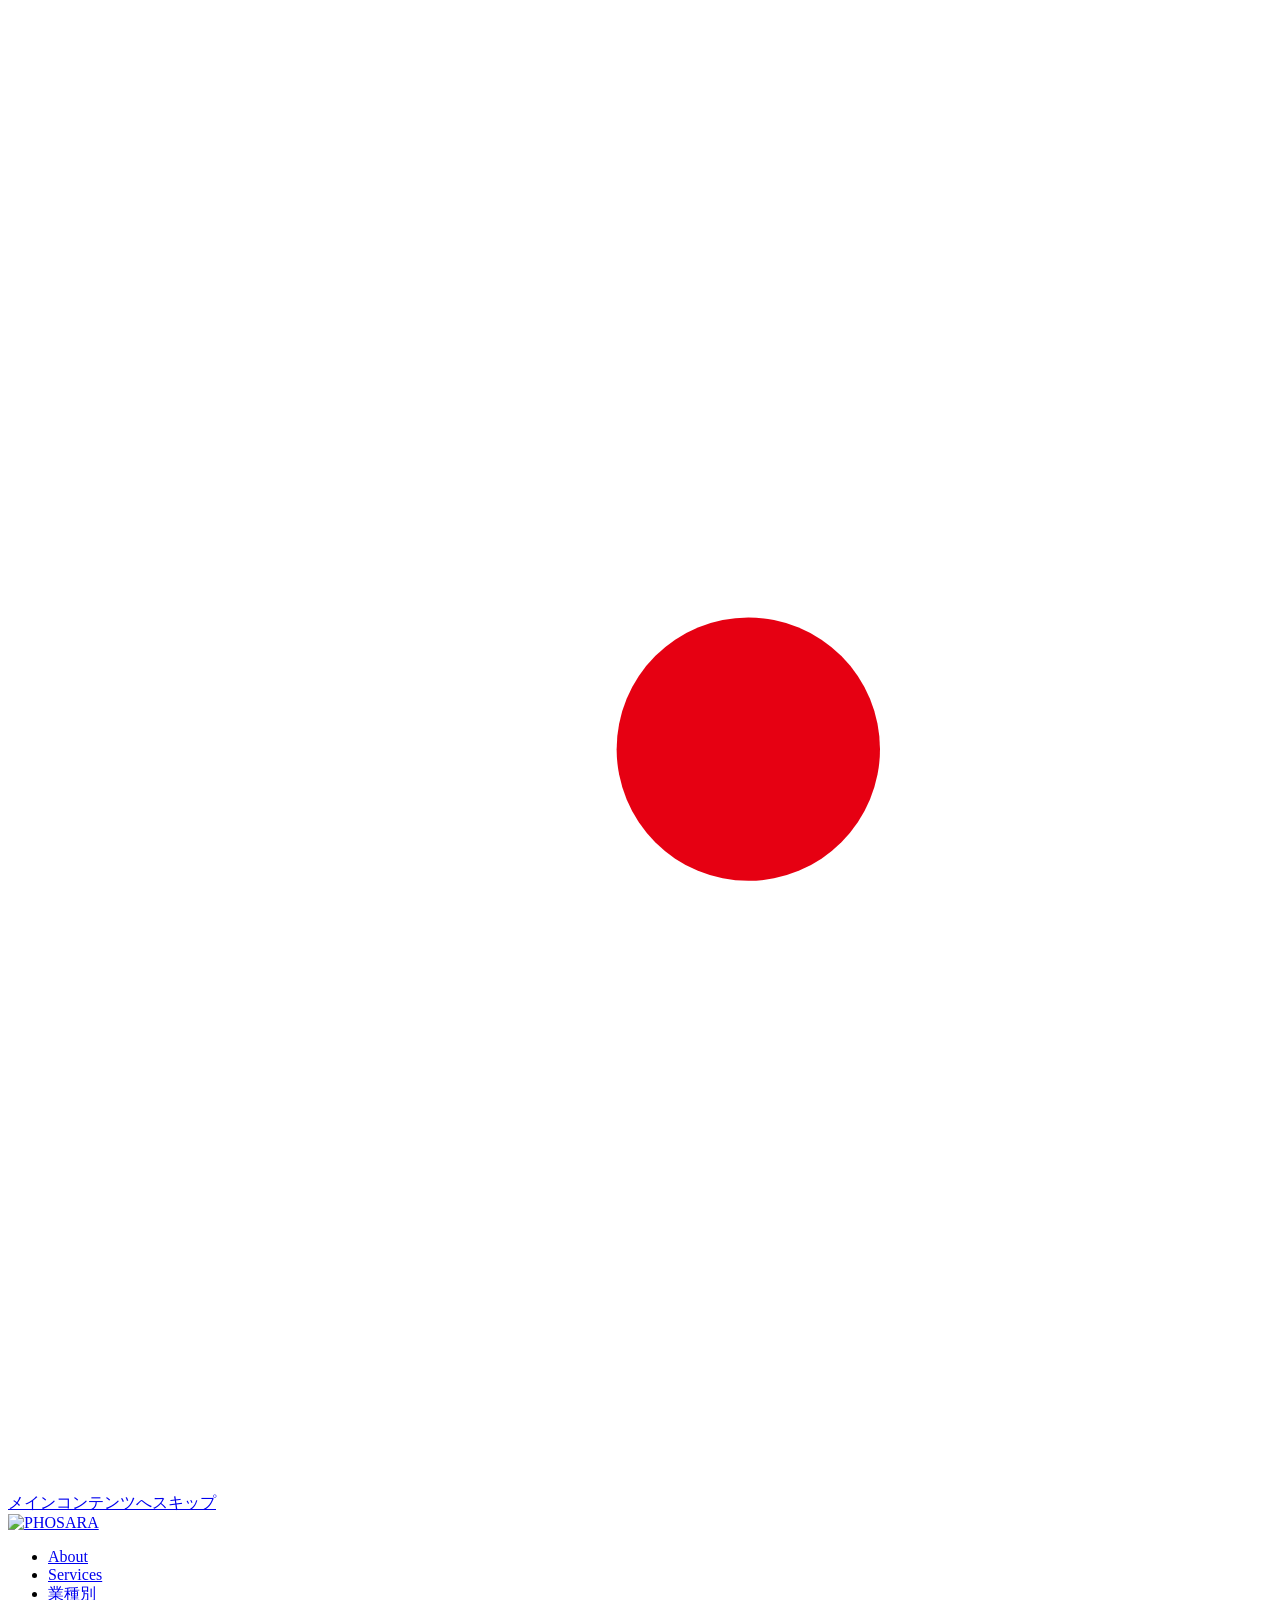
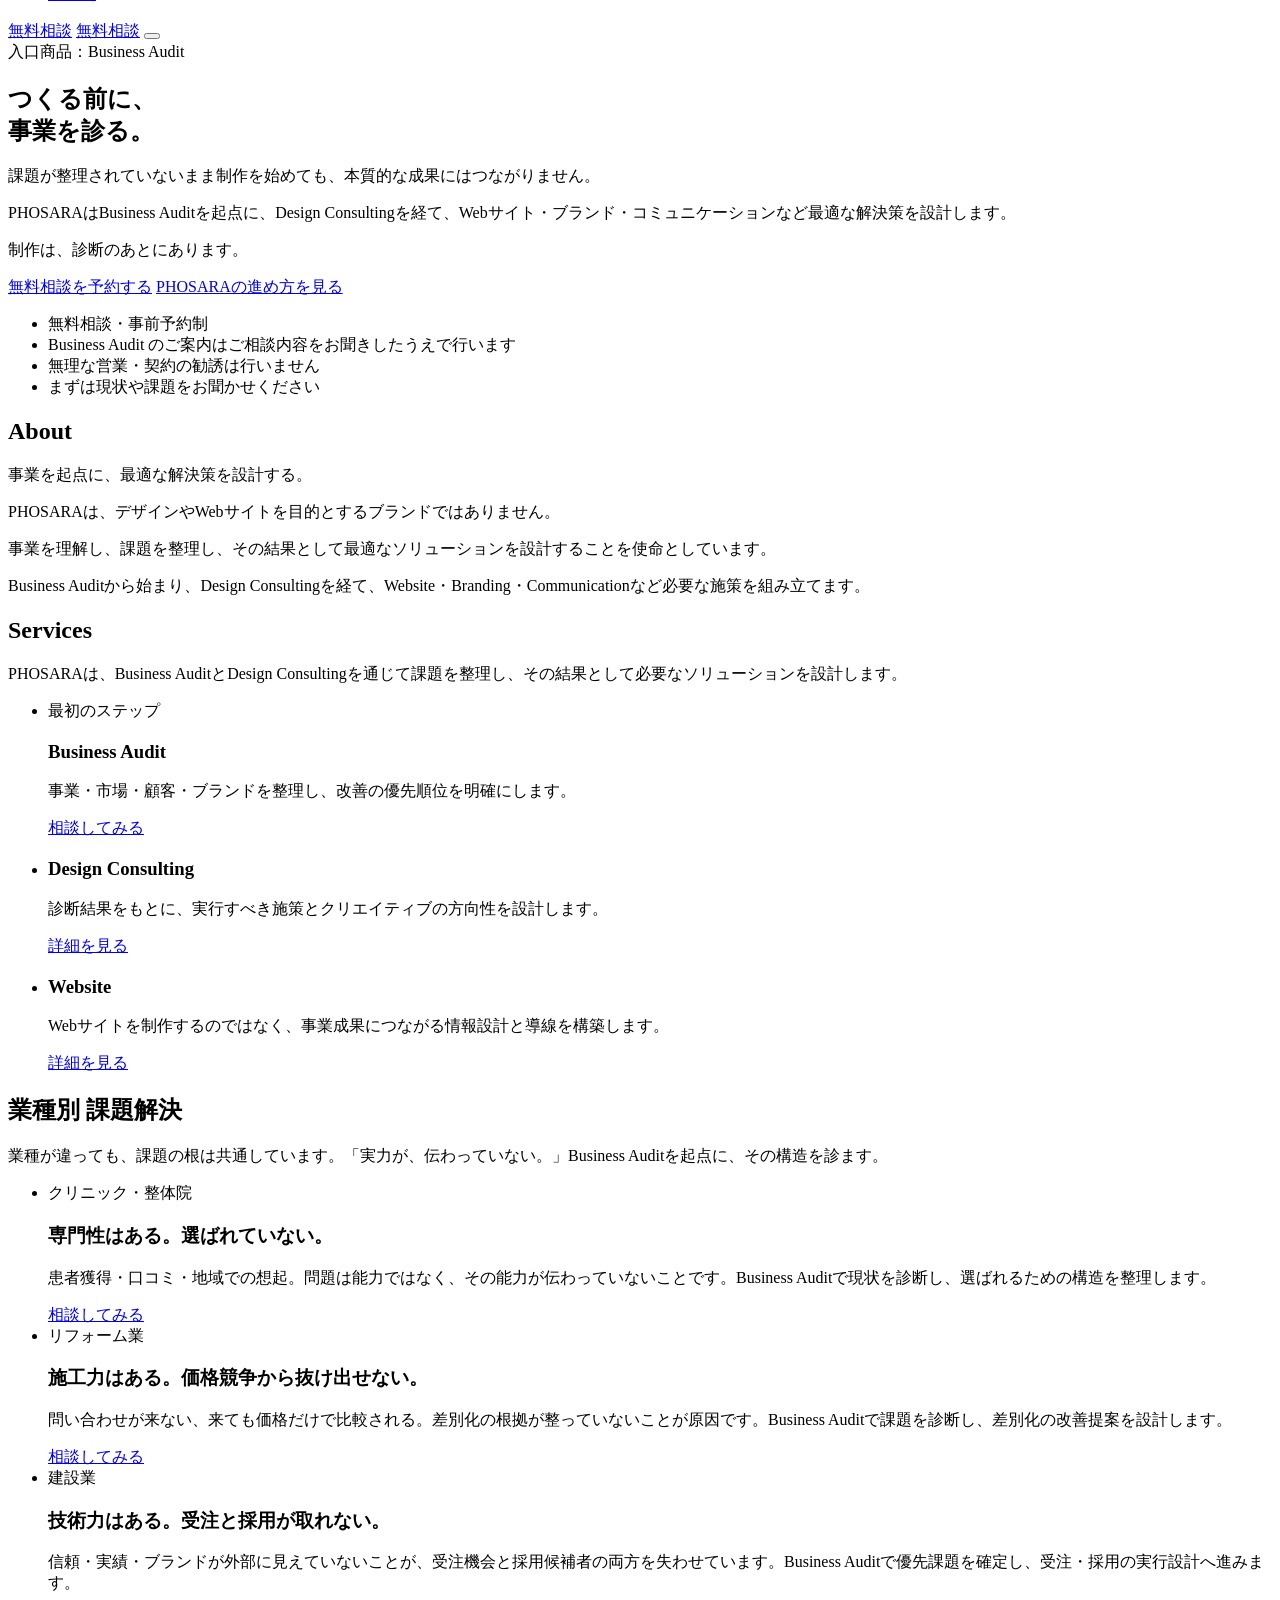
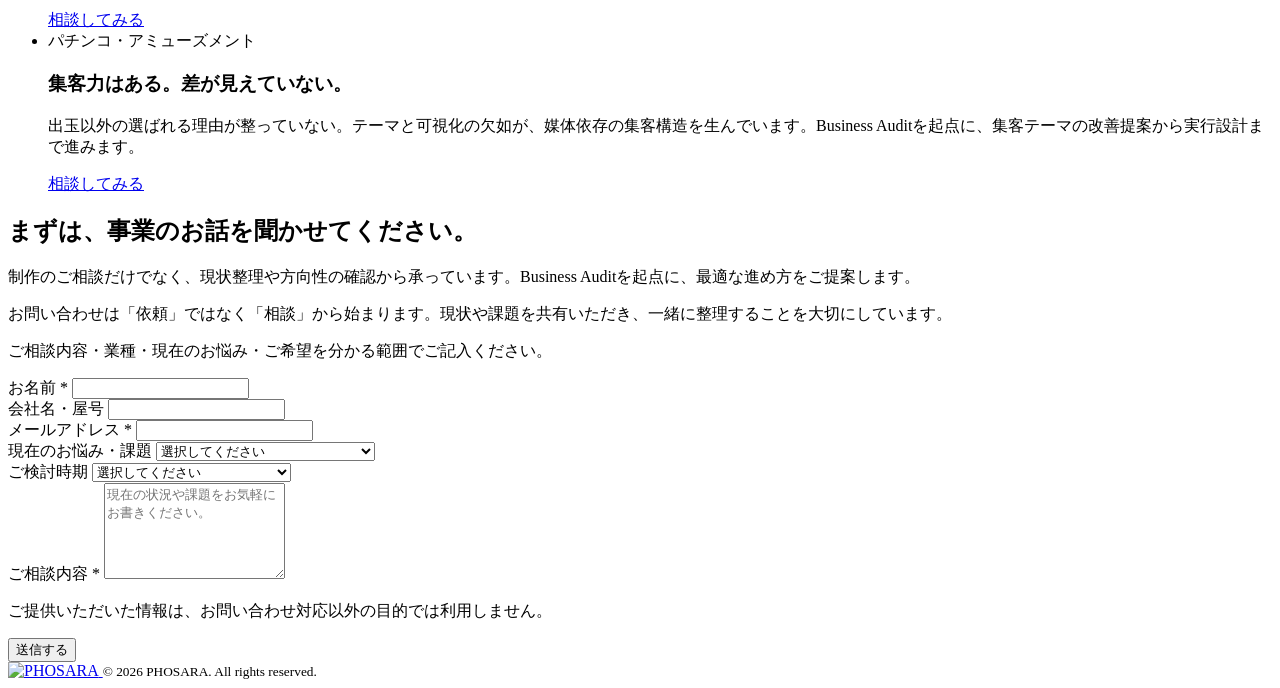
==== commit 9eaf13f6: "site: pre-launch layout polish — logo, text width, responsive, contact, works/journal 1. ヘッダーロゴ: pho" ====
--- a/website/index.html
+++ b/website/index.html
@@ -83,8 +83,8 @@
         <img
           src="/assets/images/logos/phosara-logo.svg"
           alt="PHOSARA"
-          width="120"
-          height="32"
+          width="252"
+          height="28"
           decoding="async"
           loading="eager"
         >
@@ -97,13 +97,14 @@
         <li><a href="#about"      class="nav-link">About</a></li>
         <li><a href="#services"   class="nav-link">Services</a></li>
         <li><a href="#industries" class="nav-link">業種別</a></li>
-        <li><a href="#works"      class="nav-link">Works</a></li>
-        <li><a href="#journal"    class="nav-link">Journal</a></li>
       </ul>
     </nav>
 
     <!-- 相談CTAリンク（PCのみ） -->
     <a href="#contact" class="nav-cta btn-primary">無料相談</a>
+
+    <!-- 無料相談ボタン（モバイルのみ） -->
+    <a href="#contact" class="nav-cta-mobile btn-primary">無料相談</a>
 
     <!-- ハンバーガーボタン（モバイルのみ） -->
     <button
@@ -131,8 +132,6 @@
       <li><a href="#about"    class="nav-link">About</a></li>
       <li><a href="#services"   class="nav-link">Services</a></li>
       <li><a href="#industries" class="nav-link">業種別</a></li>
-      <li><a href="#works"      class="nav-link">Works</a></li>
-      <li><a href="#journal"  class="nav-link">Journal</a></li>
       <li><a href="#contact"  class="nav-link">無料相談</a></li>
     </ul>
   </nav>
@@ -151,7 +150,7 @@
     <div class="container">
       <div class="hero-inner">
         <span class="hero-badge">入口商品：Business Audit</span>
-        <h1 class="hero-title">つくる前に、事業を診る。</h1>
+        <h1 class="hero-title">つくる前に、<br class="hero-title-br">事業を診る。</h1>
         <p class="hero-lead">課題が整理されていないまま制作を始めても、本質的な成果にはつながりません。</p>
         <p class="hero-body">PHOSARAはBusiness Auditを起点に、Design Consultingを経て、Webサイト・ブランド・コミュニケーションなど最適な解決策を設計します。</p>
         <p class="hero-closing">制作は、診断のあとにあります。</p>
@@ -273,101 +272,9 @@
     </div>
   </section>
 
-  <!-- ======================================
-    Works Section
-    Blueprint Section 06 参照
-  ====================================== -->
-  <section class="section" id="works" aria-labelledby="works-heading">
-    <div class="container">
-      <div class="section-heading">
-        <h2 class="section-heading-title" id="works-heading">Works</h2>
-        <p class="section-heading-body">（リード未設定：Website_Copy v1.1 参照）</p>
-      </div>
-      <ul class="works-grid" role="list">
-        <li>
-          <article class="card">
-            <div class="card-media">
-              <img
-                src="/assets/images/works/work-01.jpg"
-                alt="（案件タイトル未設定）"
-                loading="lazy"
-              >
-            </div>
-            <span class="tag">Website</span>
-            <h3>（案件タイトル未設定）</h3>
-            <p>（コピー未設定：Website_Copy v1.1 参照）</p>
-          </article>
-        </li>
-        <li>
-          <article class="card">
-            <div class="card-media">
-              <img
-                src="/assets/images/works/work-02.jpg"
-                alt="（案件タイトル未設定）"
-                loading="lazy"
-              >
-            </div>
-            <span class="tag">Branding</span>
-            <h3>（案件タイトル未設定）</h3>
-            <p>（コピー未設定：Website_Copy v1.1 参照）</p>
-          </article>
-        </li>
-        <li>
-          <article class="card">
-            <div class="card-media">
-              <img
-                src="/assets/images/works/work-03.jpg"
-                alt="（案件タイトル未設定）"
-                loading="lazy"
-              >
-            </div>
-            <span class="tag">Consulting</span>
-            <h3>（案件タイトル未設定）</h3>
-            <p>（コピー未設定：Website_Copy v1.1 参照）</p>
-          </article>
-        </li>
-      </ul>
-    </div>
-  </section>
-
-  <!-- ======================================
-    Journal Section
-    Blueprint Section 07 参照
-  ====================================== -->
-  <section class="section" id="journal" aria-labelledby="journal-heading">
-    <div class="container">
-      <div class="section-heading">
-        <h2 class="section-heading-title" id="journal-heading">Journal</h2>
-        <p class="section-heading-body">（リード未設定：Website_Copy v1.1 参照）</p>
-      </div>
-      <ul class="journal-list" role="list">
-        <li>
-          <article class="card">
-            <time datetime="2026-06-30">2026年6月30日</time>
-            <h3>（記事タイトル未設定）</h3>
-            <p>（コピー未設定：Website_Copy v1.1 参照）</p>
-            <a href="#" class="btn-text">続きを読む</a>
-          </article>
-        </li>
-        <li>
-          <article class="card">
-            <time datetime="2026-06-01">2026年6月1日</time>
-            <h3>（記事タイトル未設定）</h3>
-            <p>（コピー未設定：Website_Copy v1.1 参照）</p>
-            <a href="#" class="btn-text">続きを読む</a>
-          </article>
-        </li>
-        <li>
-          <article class="card">
-            <time datetime="2026-05-15">2026年5月15日</time>
-            <h3>（記事タイトル未設定）</h3>
-            <p>（コピー未設定：Website_Copy v1.1 参照）</p>
-            <a href="#" class="btn-text">続きを読む</a>
-          </article>
-        </li>
-      </ul>
-    </div>
-  </section>
+  <!-- Works: 正式資産未確定につき一時非表示。正式コンテンツ確定後に公開する。 -->
+
+  <!-- Journal: 記事コンテンツ未確定につき一時非表示。記事確定後に公開する。 -->
 
   <!-- ======================================
     Contact Section
@@ -483,8 +390,8 @@
           <img
             src="/assets/images/logos/phosara-logo.svg"
             alt="PHOSARA"
-            width="100"
-            height="27"
+            width="162"
+            height="18"
             decoding="async"
           >
         </span>
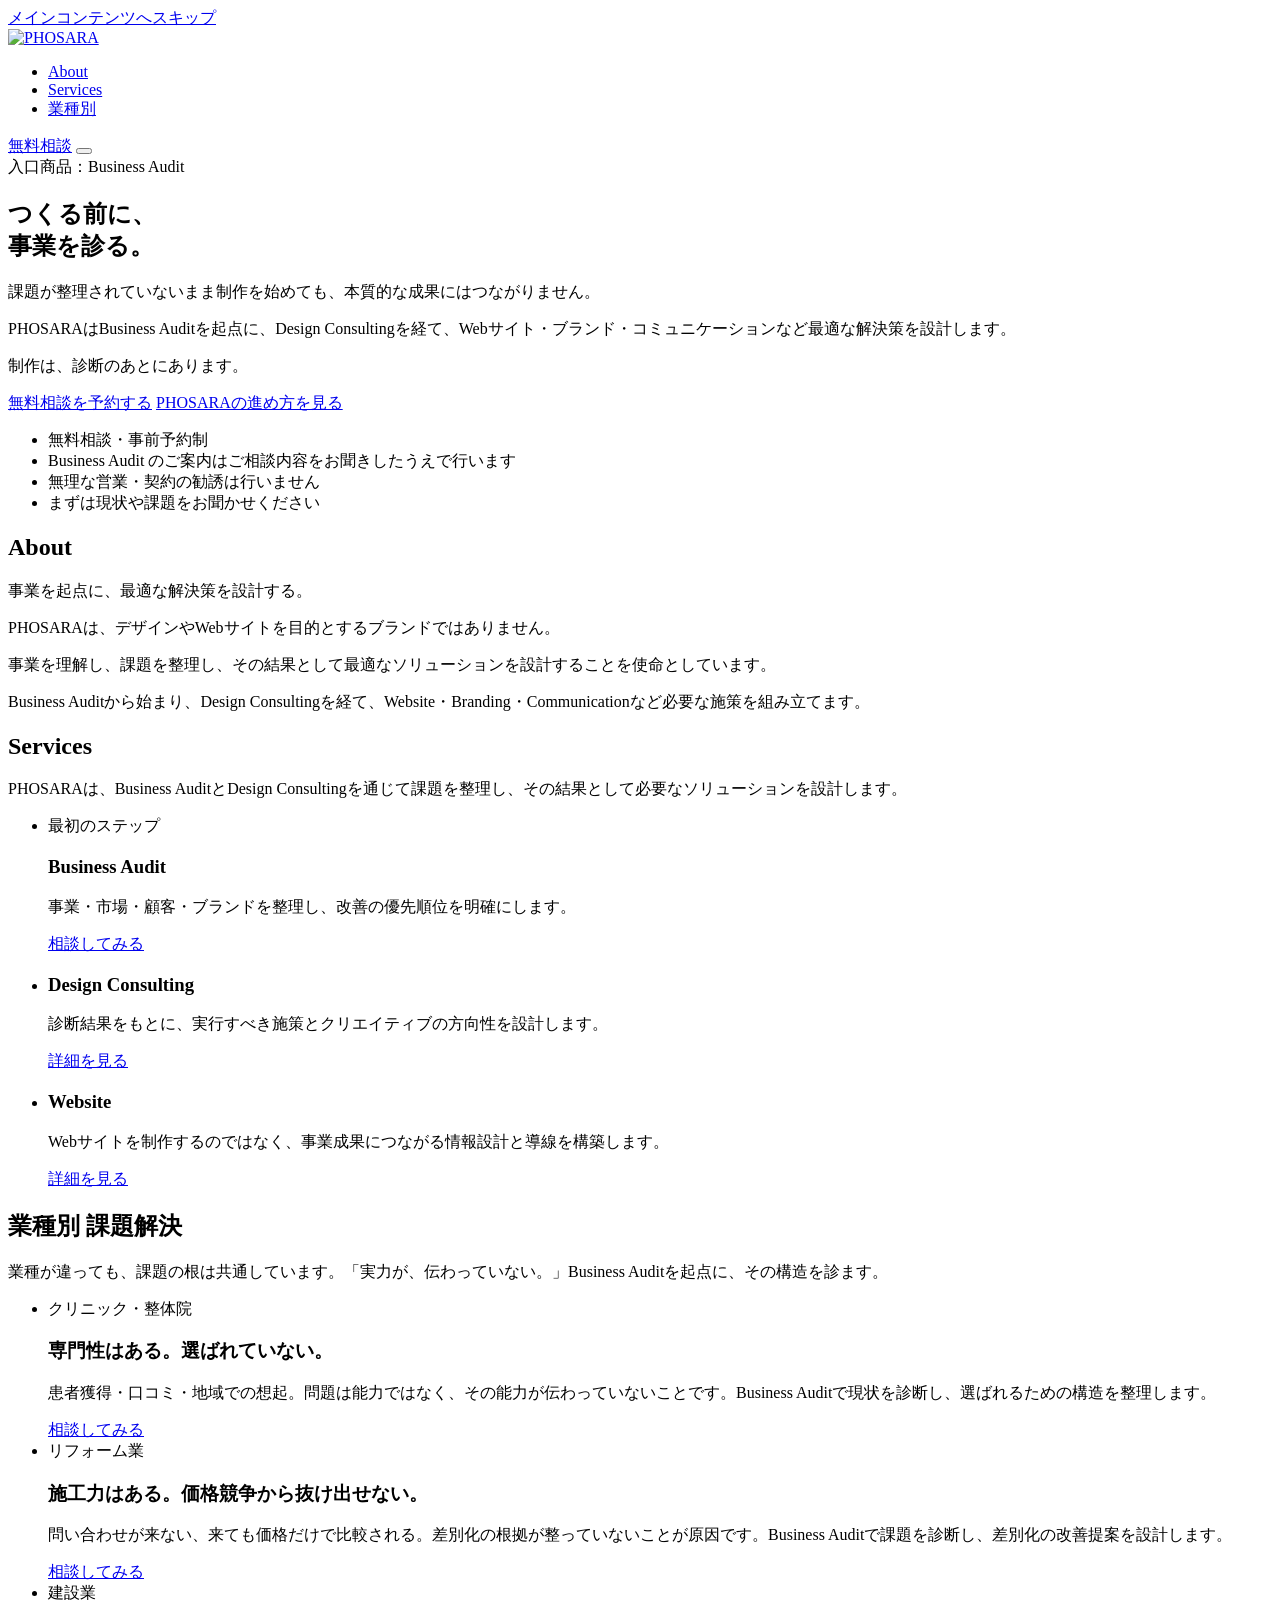
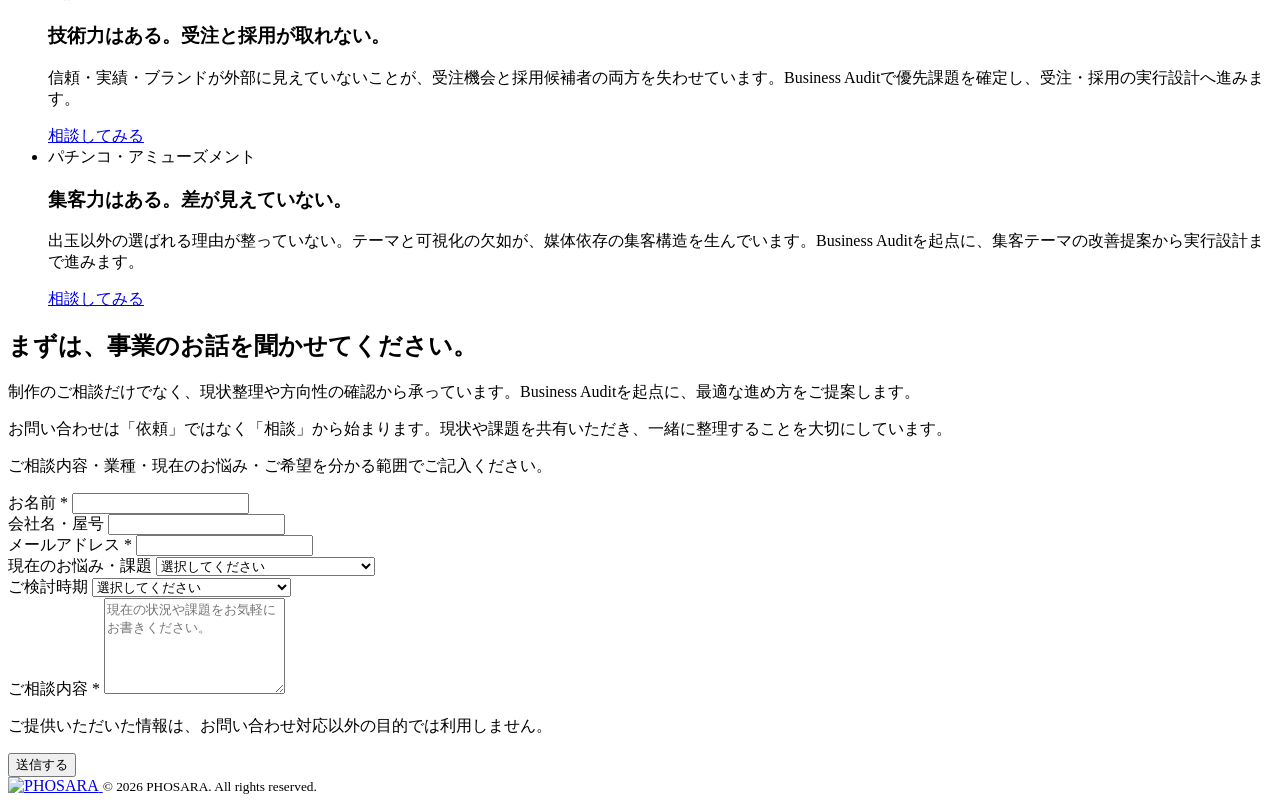
==== commit e4db3530: "site: finalize sales-ready website fixes - add official PHOSARA SVG favicon and remove missing ICO r" ====
--- a/website/index.html
+++ b/website/index.html
@@ -12,7 +12,7 @@
   <meta name="twitter:card"       content="summary_large_image">
   <title>PHOSARA｜Business Auditから始めるクリエイティブブランド</title>
   <link rel="canonical"  href="https://phosara.com/">
-  <link rel="icon"             href="/favicon.ico">
+  <link rel="icon" href="/favicon.svg" type="image/svg+xml">
   <link rel="apple-touch-icon" href="/apple-touch-icon.png">
   <!-- Google Fonts -->
   <link rel="preconnect" href="https://fonts.googleapis.com">
@@ -24,7 +24,21 @@
   <link rel="stylesheet" href="/assets/css/components.css">
   <link rel="stylesheet" href="/assets/css/pages/hero-intro.css">
   <!-- Hero Opening Animation: セッション既再生時はオーバーレイを即時非表示 -->
-  <script>try{if(sessionStorage.getItem('phi-intro')){document.documentElement.setAttribute('data-phi-done','');}}catch(e){}</script>
+  <!-- PHI_INTRO_ENABLED: false=営業開始版デフォルト無効 / true=Premium Cinematic Upgrade有効 -->
+  <!-- 再有効化: window.PHI_INTRO_ENABLED = false を true に変えるだけで完了 -->
+  <script>
+    window.PHI_INTRO_ENABLED = false;
+    try {
+      if (
+        window.PHI_INTRO_ENABLED !== true ||
+        sessionStorage.getItem('phi-intro')
+      ) {
+        document.documentElement.setAttribute('data-phi-done', '');
+      }
+    } catch (e) {
+      document.documentElement.setAttribute('data-phi-done', '');
+    }
+  </script>
   <style>[data-phi-done] #hero-intro{display:none!important}</style>
 </head>
 <body>
@@ -83,8 +97,8 @@
         <img
           src="/assets/images/logos/phosara-logo.svg"
           alt="PHOSARA"
-          width="252"
-          height="28"
+          width="160"
+          height="18"
           decoding="async"
           loading="eager"
         >
@@ -100,11 +114,8 @@
       </ul>
     </nav>
 
-    <!-- 相談CTAリンク（PCのみ） -->
+    <!-- 無料相談CTA（全サイズ共通 — モバイルは小サイズ、PCは通常サイズ） -->
     <a href="#contact" class="nav-cta btn-primary">無料相談</a>
-
-    <!-- 無料相談ボタン（モバイルのみ） -->
-    <a href="#contact" class="nav-cta-mobile btn-primary">無料相談</a>
 
     <!-- ハンバーガーボタン（モバイルのみ） -->
     <button
@@ -129,10 +140,10 @@
 <div id="mobile-menu" class="mobile-menu" hidden aria-hidden="true">
   <nav aria-label="モバイルナビゲーション">
     <ul class="nav-list" role="list">
-      <li><a href="#about"    class="nav-link">About</a></li>
+      <li><a href="#about"      class="nav-link">About</a></li>
       <li><a href="#services"   class="nav-link">Services</a></li>
       <li><a href="#industries" class="nav-link">業種別</a></li>
-      <li><a href="#contact"  class="nav-link">無料相談</a></li>
+      <li><a href="#contact"    class="nav-link">無料相談</a></li>
     </ul>
   </nav>
 </div>
@@ -272,9 +283,9 @@
     </div>
   </section>
 
-  <!-- Works: 正式資産未確定につき一時非表示。正式コンテンツ確定後に公開する。 -->
-
-  <!-- Journal: 記事コンテンツ未確定につき一時非表示。記事確定後に公開する。 -->
+  <!-- Works Section: 一時非表示（正式コンテンツ・掲載方針確定後に公開） -->
+
+  <!-- Journal Section: 一時非表示（記事コンテンツ確定後に公開） -->
 
   <!-- ======================================
     Contact Section
@@ -390,8 +401,8 @@
           <img
             src="/assets/images/logos/phosara-logo.svg"
             alt="PHOSARA"
-            width="162"
-            height="18"
+            width="140"
+            height="16"
             decoding="async"
           >
         </span>
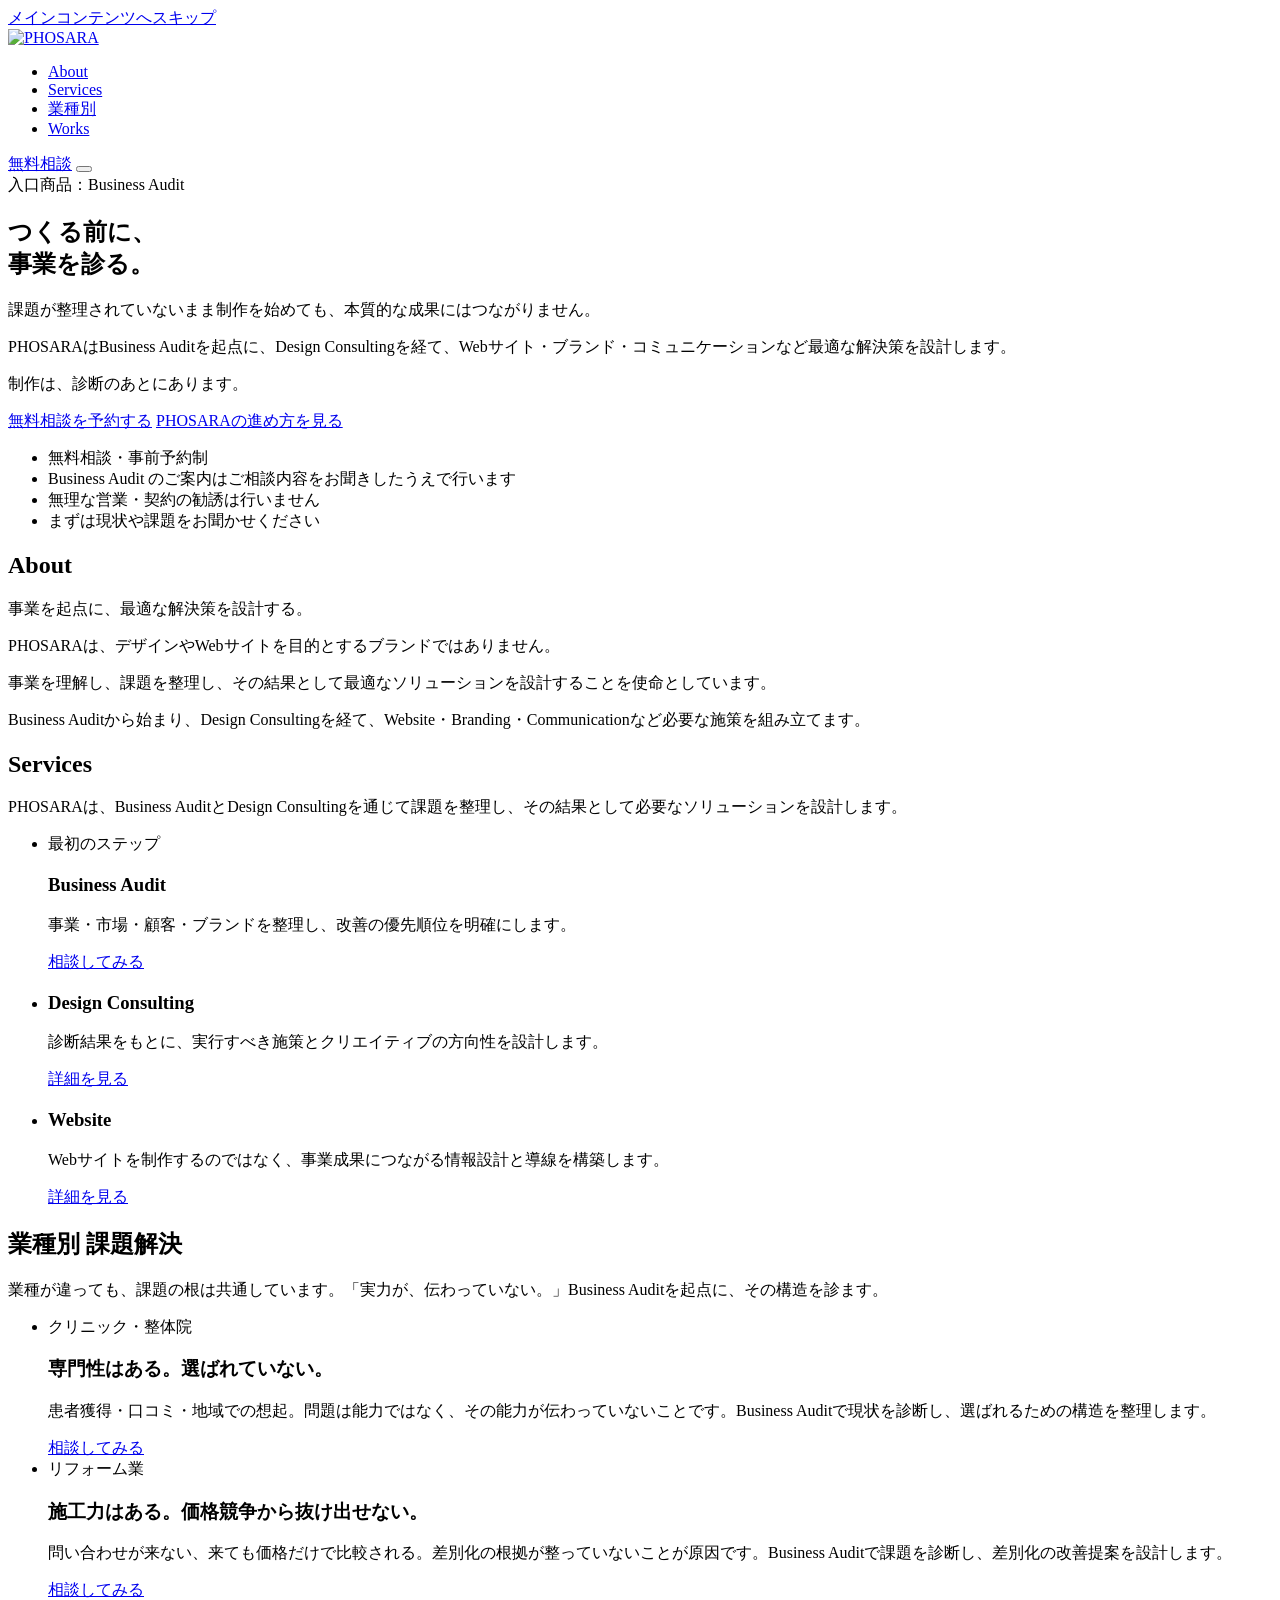
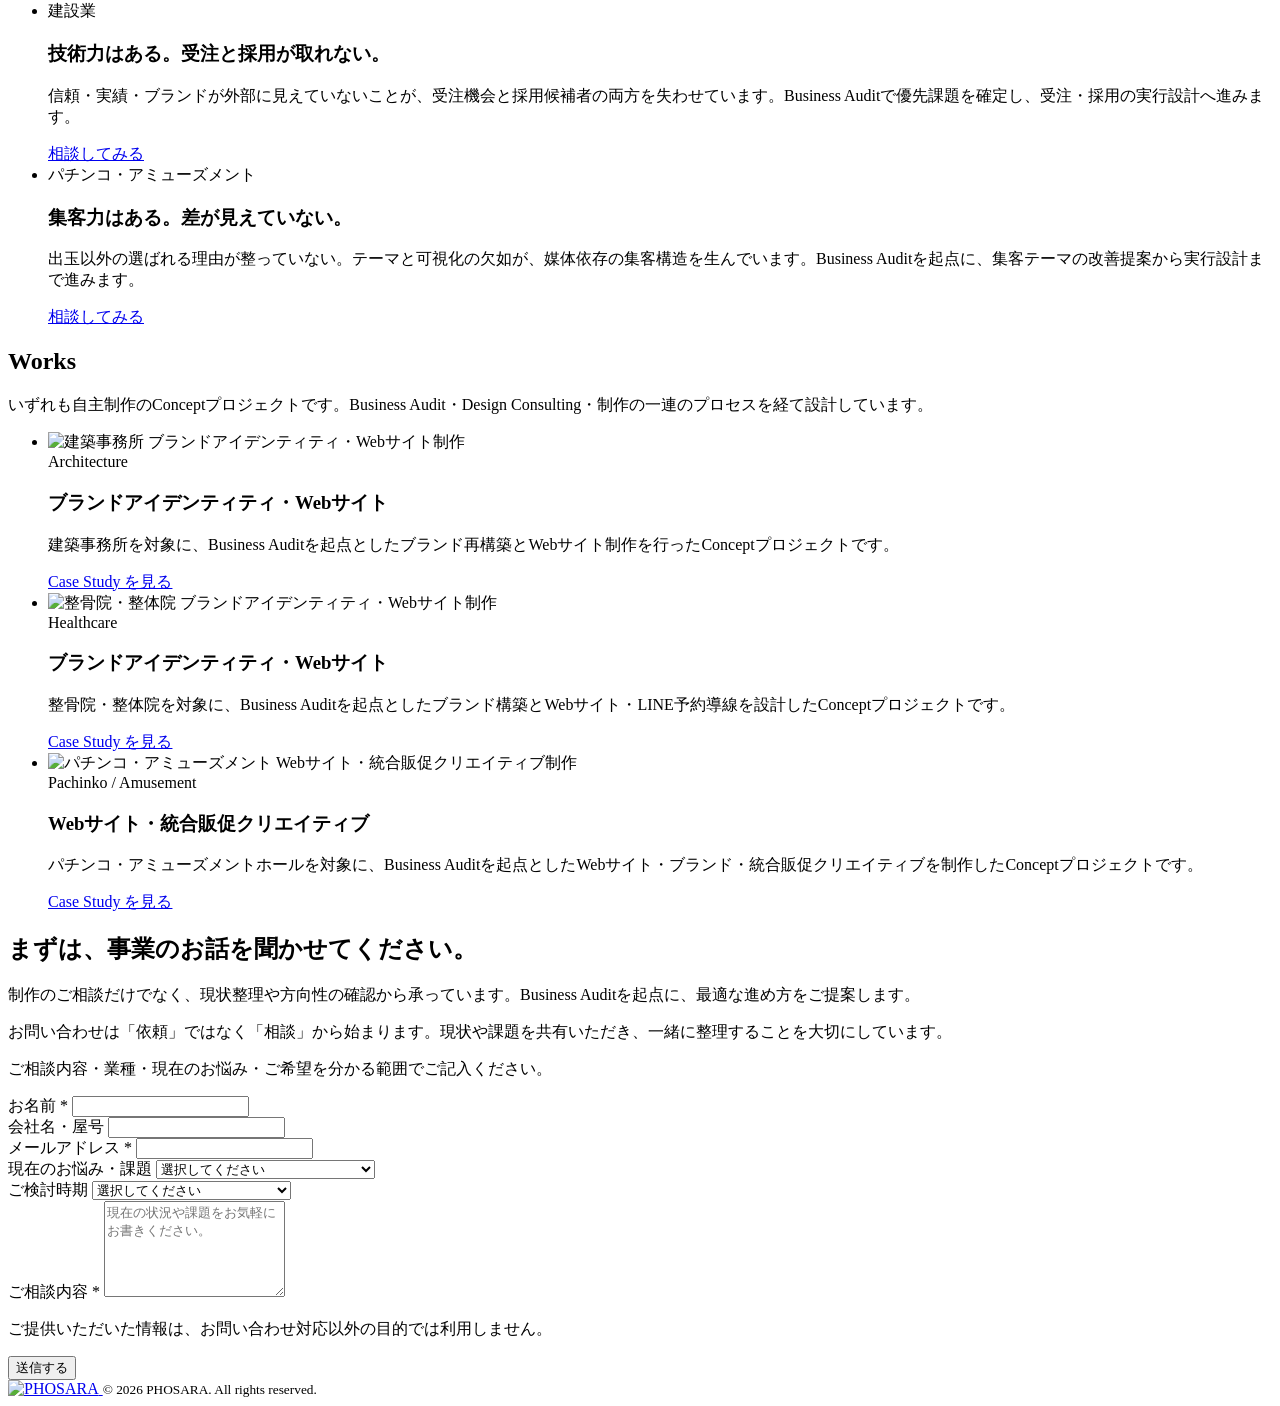
==== commit 7ecc0337: "site: add initial works portfolio and case study pages - Add Works section to top page (3 cards: Arc" ====
--- a/website/index.html
+++ b/website/index.html
@@ -111,6 +111,7 @@
         <li><a href="#about"      class="nav-link">About</a></li>
         <li><a href="#services"   class="nav-link">Services</a></li>
         <li><a href="#industries" class="nav-link">業種別</a></li>
+        <li><a href="#works"      class="nav-link">Works</a></li>
       </ul>
     </nav>
 
@@ -143,6 +144,7 @@
       <li><a href="#about"      class="nav-link">About</a></li>
       <li><a href="#services"   class="nav-link">Services</a></li>
       <li><a href="#industries" class="nav-link">業種別</a></li>
+      <li><a href="#works"      class="nav-link">Works</a></li>
       <li><a href="#contact"    class="nav-link">無料相談</a></li>
     </ul>
   </nav>
@@ -283,7 +285,87 @@
     </div>
   </section>
 
-  <!-- Works Section: 一時非表示（正式コンテンツ・掲載方針確定後に公開） -->
+  <!-- ======================================
+    Works Section
+    自主制作 Concept Project 実績 — Business Audit 起点の一連制作
+  ====================================== -->
+  <section class="section section--alt" id="works" aria-labelledby="works-heading">
+    <div class="container">
+      <div class="section-heading">
+        <h2 class="section-heading-title" id="works-heading">Works</h2>
+        <p class="section-heading-body">いずれも自主制作のConceptプロジェクトです。Business Audit・Design Consulting・制作の一連のプロセスを経て設計しています。</p>
+      </div>
+      <ul class="works-grid" role="list">
+
+        <!-- Architecture -->
+        <li>
+          <article class="works-card fade-in">
+            <div class="works-card__thumb">
+              <img
+                src="/assets/images/works/architecture/01-hero.png"
+                alt="建築事務所 ブランドアイデンティティ・Webサイト制作"
+                width="1672"
+                height="941"
+                loading="lazy"
+                decoding="async"
+              >
+            </div>
+            <div class="works-card__body">
+              <span class="works-card__category">Architecture</span>
+              <h3 class="works-card__title">ブランドアイデンティティ・Webサイト</h3>
+              <p class="works-card__text">建築事務所を対象に、Business Auditを起点としたブランド再構築とWebサイト制作を行ったConceptプロジェクトです。</p>
+              <a href="/works/architecture/" class="works-card__link">Case Study を見る</a>
+            </div>
+          </article>
+        </li>
+
+        <!-- Healthcare -->
+        <li>
+          <article class="works-card fade-in">
+            <div class="works-card__thumb">
+              <img
+                src="/assets/images/works/healthcare/01-hero.png"
+                alt="整骨院・整体院 ブランドアイデンティティ・Webサイト制作"
+                width="1672"
+                height="941"
+                loading="lazy"
+                decoding="async"
+              >
+            </div>
+            <div class="works-card__body">
+              <span class="works-card__category">Healthcare</span>
+              <h3 class="works-card__title">ブランドアイデンティティ・Webサイト</h3>
+              <p class="works-card__text">整骨院・整体院を対象に、Business Auditを起点としたブランド構築とWebサイト・LINE予約導線を設計したConceptプロジェクトです。</p>
+              <a href="/works/healthcare/" class="works-card__link">Case Study を見る</a>
+            </div>
+          </article>
+        </li>
+
+        <!-- Pachinko / Amusement -->
+        <li>
+          <article class="works-card fade-in">
+            <div class="works-card__thumb">
+              <img
+                src="/assets/images/works/pachinko/01-hero.png"
+                alt="パチンコ・アミューズメント Webサイト・統合販促クリエイティブ制作"
+                width="1672"
+                height="941"
+                loading="lazy"
+                decoding="async"
+              >
+            </div>
+            <div class="works-card__body">
+              <span class="works-card__category">Pachinko / Amusement</span>
+              <h3 class="works-card__title">Webサイト・統合販促クリエイティブ</h3>
+              <p class="works-card__text">パチンコ・アミューズメントホールを対象に、Business Auditを起点としたWebサイト・ブランド・統合販促クリエイティブを制作したConceptプロジェクトです。</p>
+              <a href="/works/pachinko/" class="works-card__link">Case Study を見る</a>
+            </div>
+          </article>
+        </li>
+
+      </ul>
+    </div>
+  </section>
 
   <!-- Journal Section: 一時非表示（記事コンテンツ確定後に公開） -->
 
@@ -296,10 +378,7 @@
       <h2 class="cta-section-title" id="contact-heading">まずは、事業のお話を聞かせてください。</h2>
       <p class="cta-section-body">制作のご相談だけでなく、現状整理や方向性の確認から承っています。Business Auditを起点に、最適な進め方をご提案します。</p>
       <p class="contact-philosophy">お問い合わせは「依頼」ではなく「相談」から始まります。現状や課題を共有いただき、一緒に整理することを大切にしています。</p>
-      <!-- TODO: Formspree フォームID取得後に REPLACE_WITH_FORM_ID を実際のIDに差し替えてください
-           例: action="https://formspree.io/f/xabcdefg"
-           Formspree ダッシュボード: https://formspree.io/ -->
-      <form class="contact-form" action="https://formspree.io/f/REPLACE_WITH_FORM_ID" method="post">
+      <form class="contact-form" action="https://formspree.io/f/mzdnpzpy" method="post">
         <p class="contact-form-guide">ご相談内容・業種・現在のお悩み・ご希望を分かる範囲でご記入ください。</p>
         <!-- お名前 -->
         <div class="form-group">
@@ -380,6 +459,8 @@
             aria-required="true"
           ></textarea>
         </div>
+        <!-- スパム対策: Formspree _gotcha honeypot（人間には非表示） -->
+        <input type="text" name="_gotcha" style="display:none" tabindex="-1" autocomplete="off">
         <!-- プライバシー -->
         <p class="form-privacy">ご提供いただいた情報は、お問い合わせ対応以外の目的では利用しません。</p>
         <button type="submit" class="btn-primary btn--lg">送信する</button>
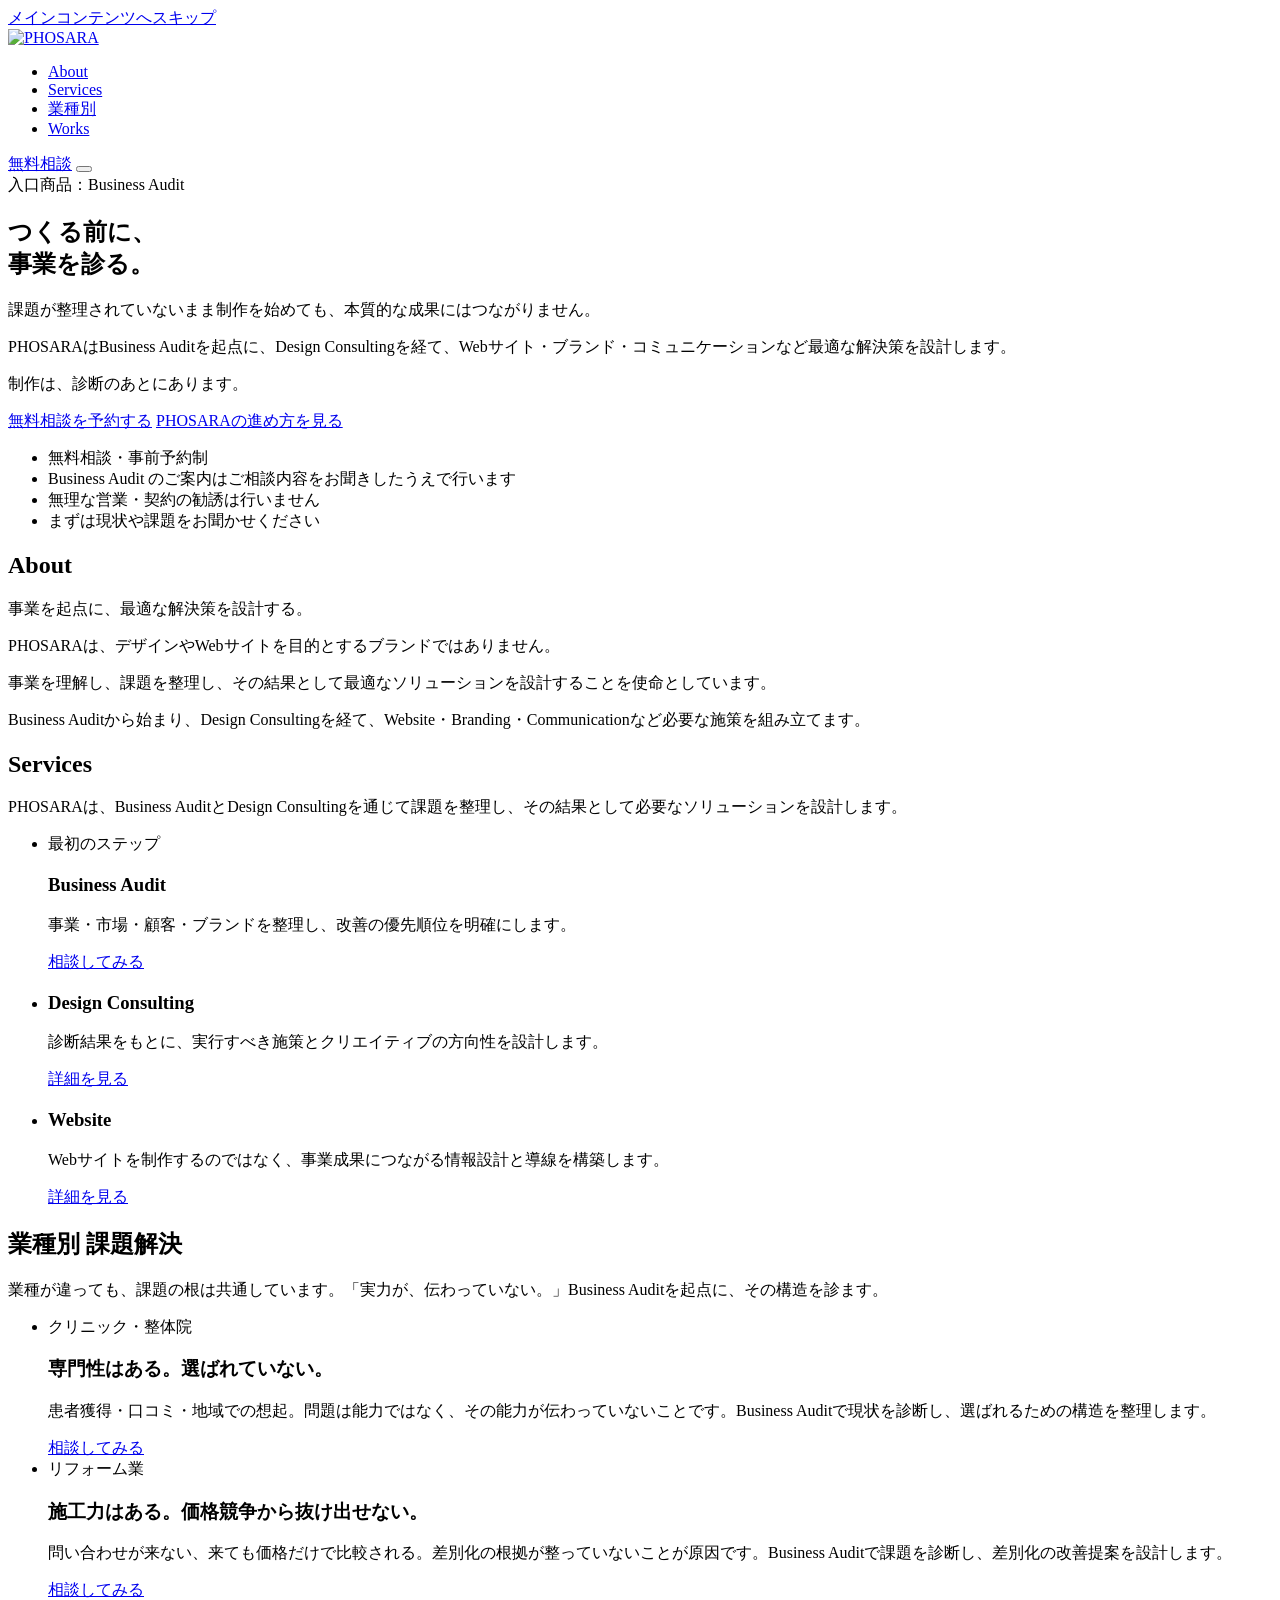
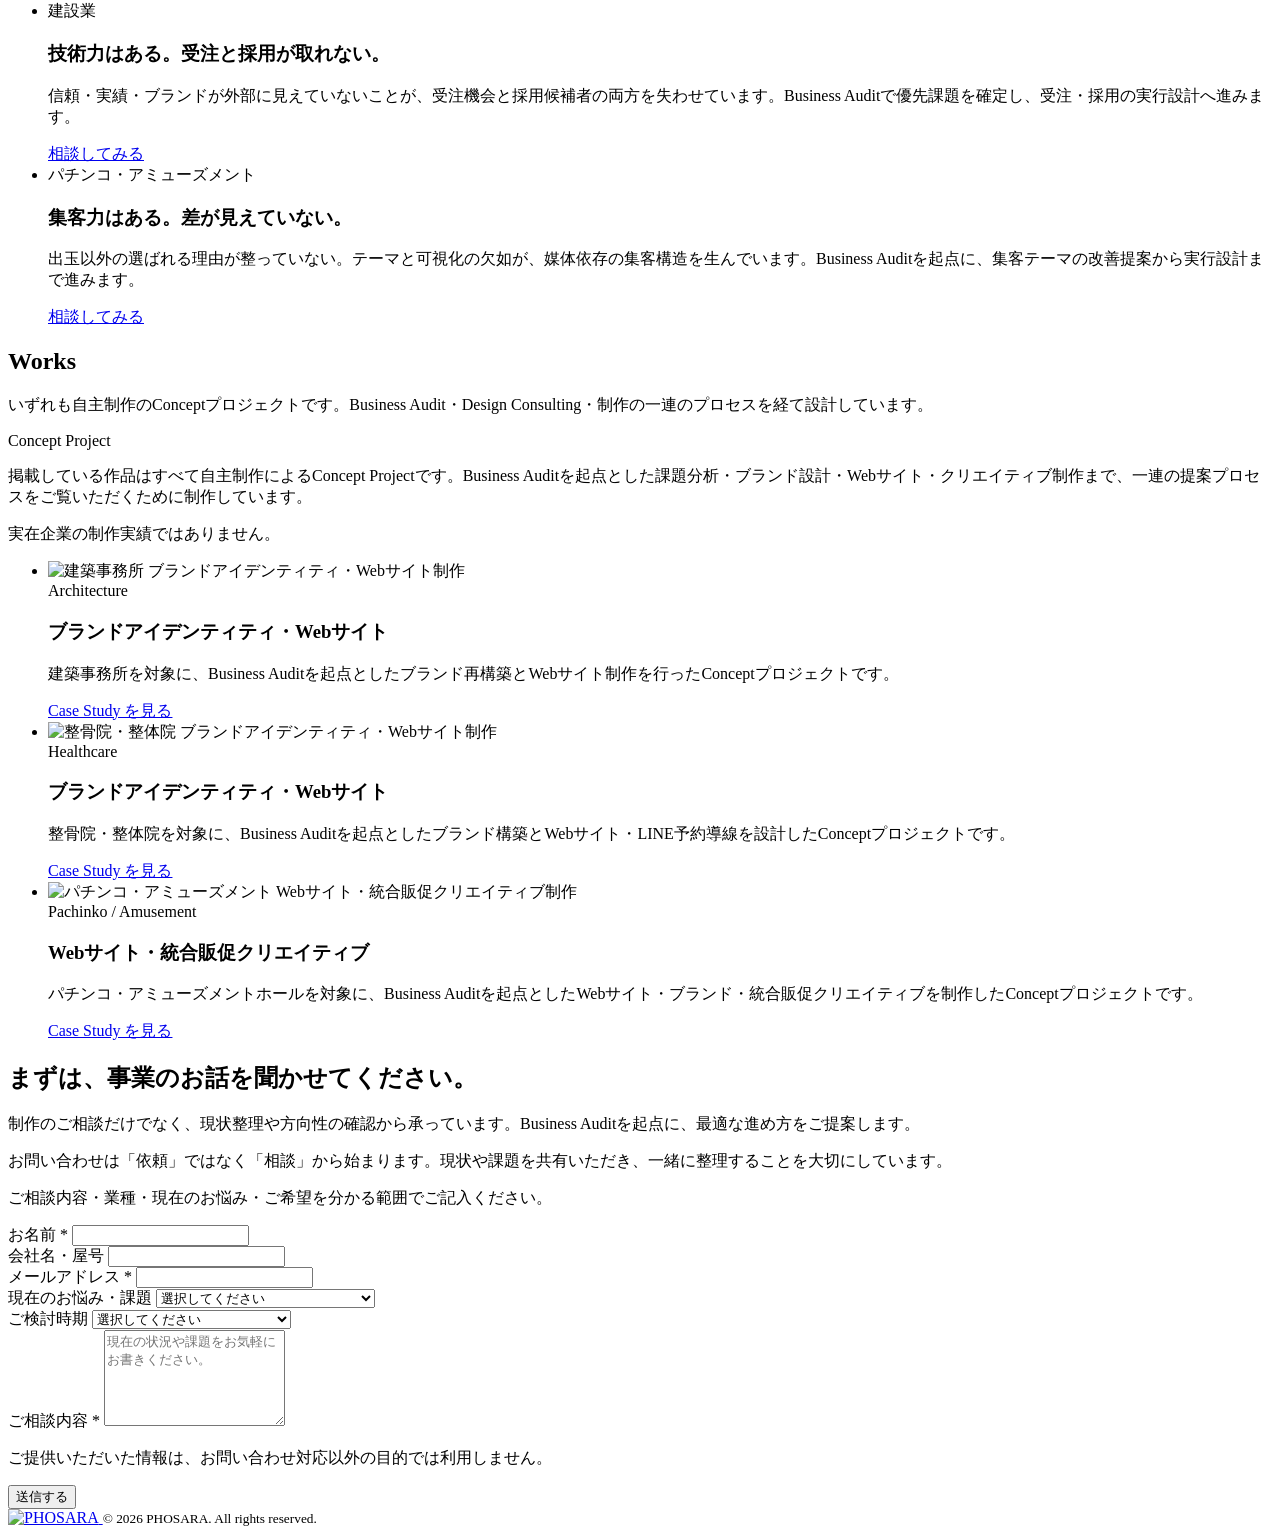
==== commit 0665d7f6: "site: add concept project notice to works Add .works-concept-notice between section heading and work" ====
--- a/website/index.html
+++ b/website/index.html
@@ -295,6 +295,13 @@
         <h2 class="section-heading-title" id="works-heading">Works</h2>
         <p class="section-heading-body">いずれも自主制作のConceptプロジェクトです。Business Audit・Design Consulting・制作の一連のプロセスを経て設計しています。</p>
       </div>
+      <!-- Concept Project 注記 -->
+      <div class="works-concept-notice" role="note" aria-label="掲載作品について">
+        <p class="works-concept-notice__label">Concept Project</p>
+        <p class="works-concept-notice__text">掲載している作品はすべて自主制作によるConcept Projectです。Business Auditを起点とした課題分析・ブランド設計・Webサイト・クリエイティブ制作まで、一連の提案プロセスをご覧いただくために制作しています。</p>
+        <p class="works-concept-notice__note">実在企業の制作実績ではありません。</p>
+      </div>
+
       <ul class="works-grid" role="list">
 
         <!-- Architecture -->
